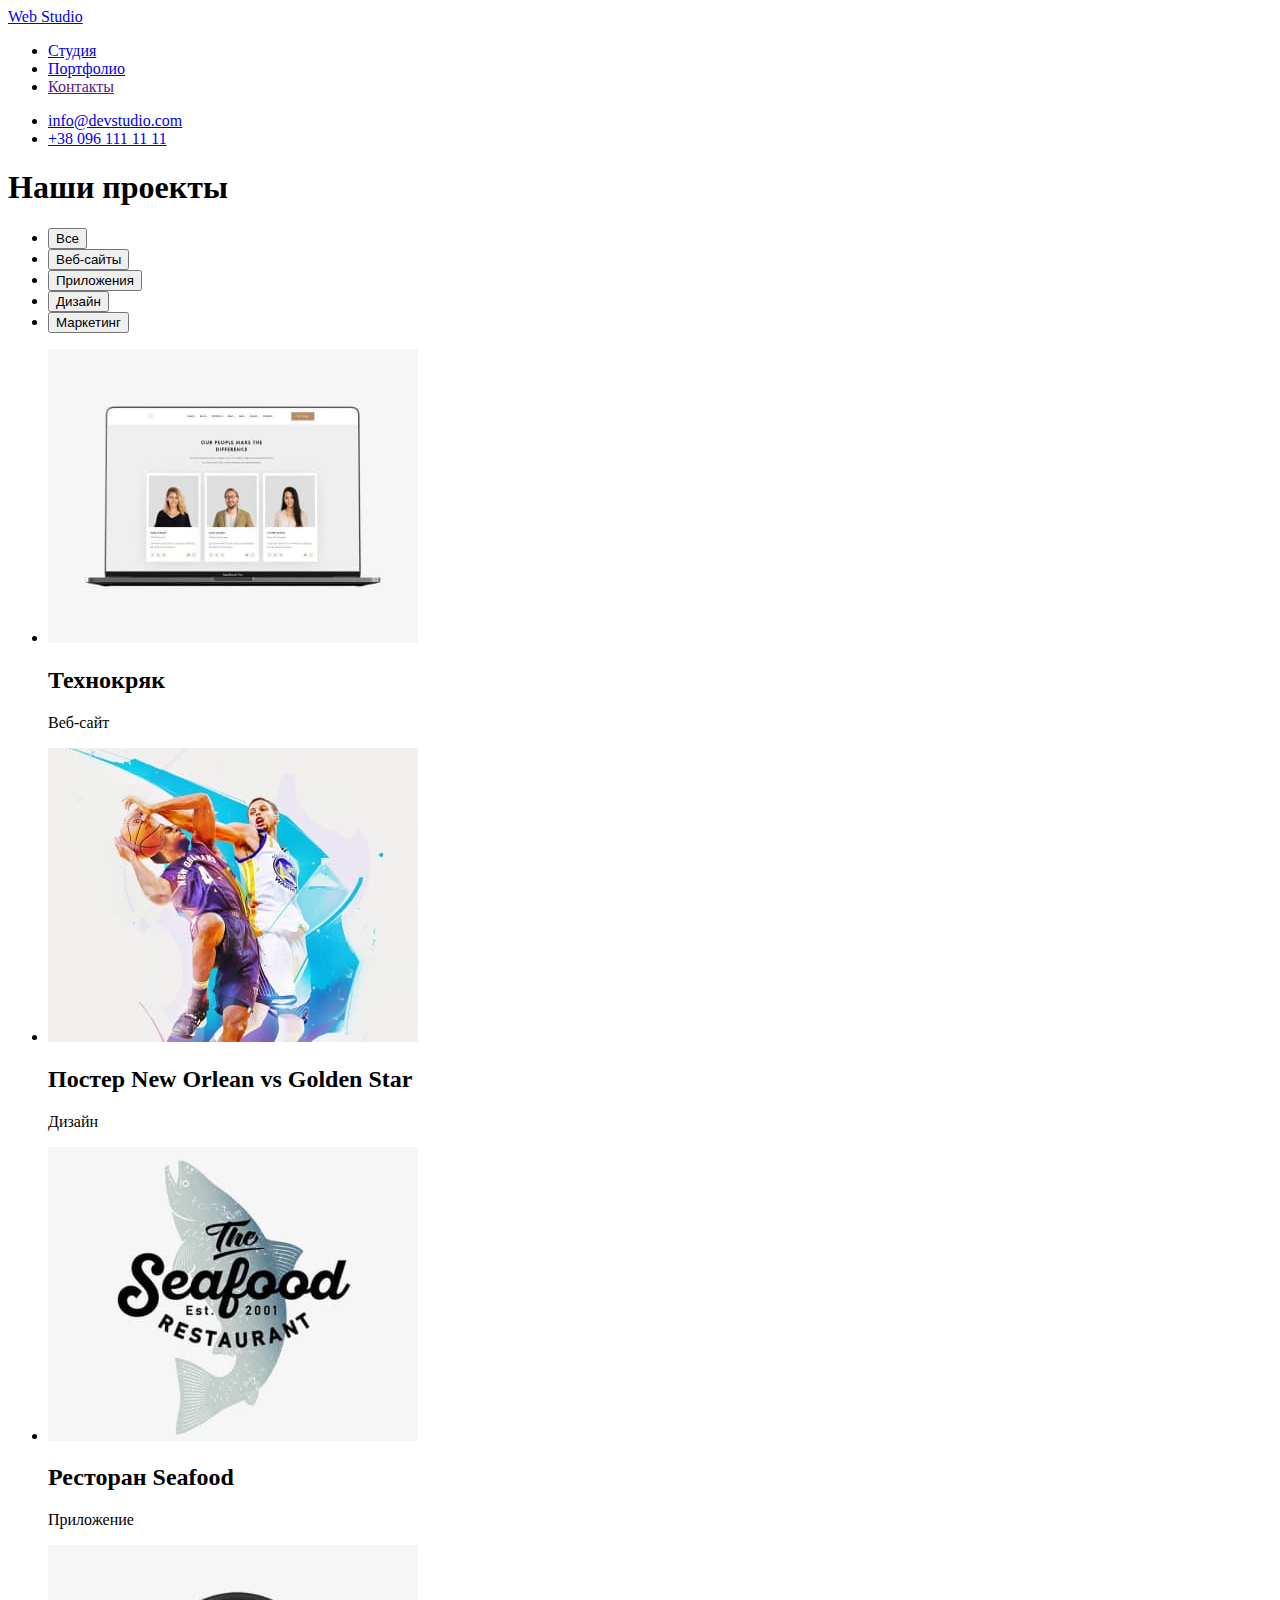
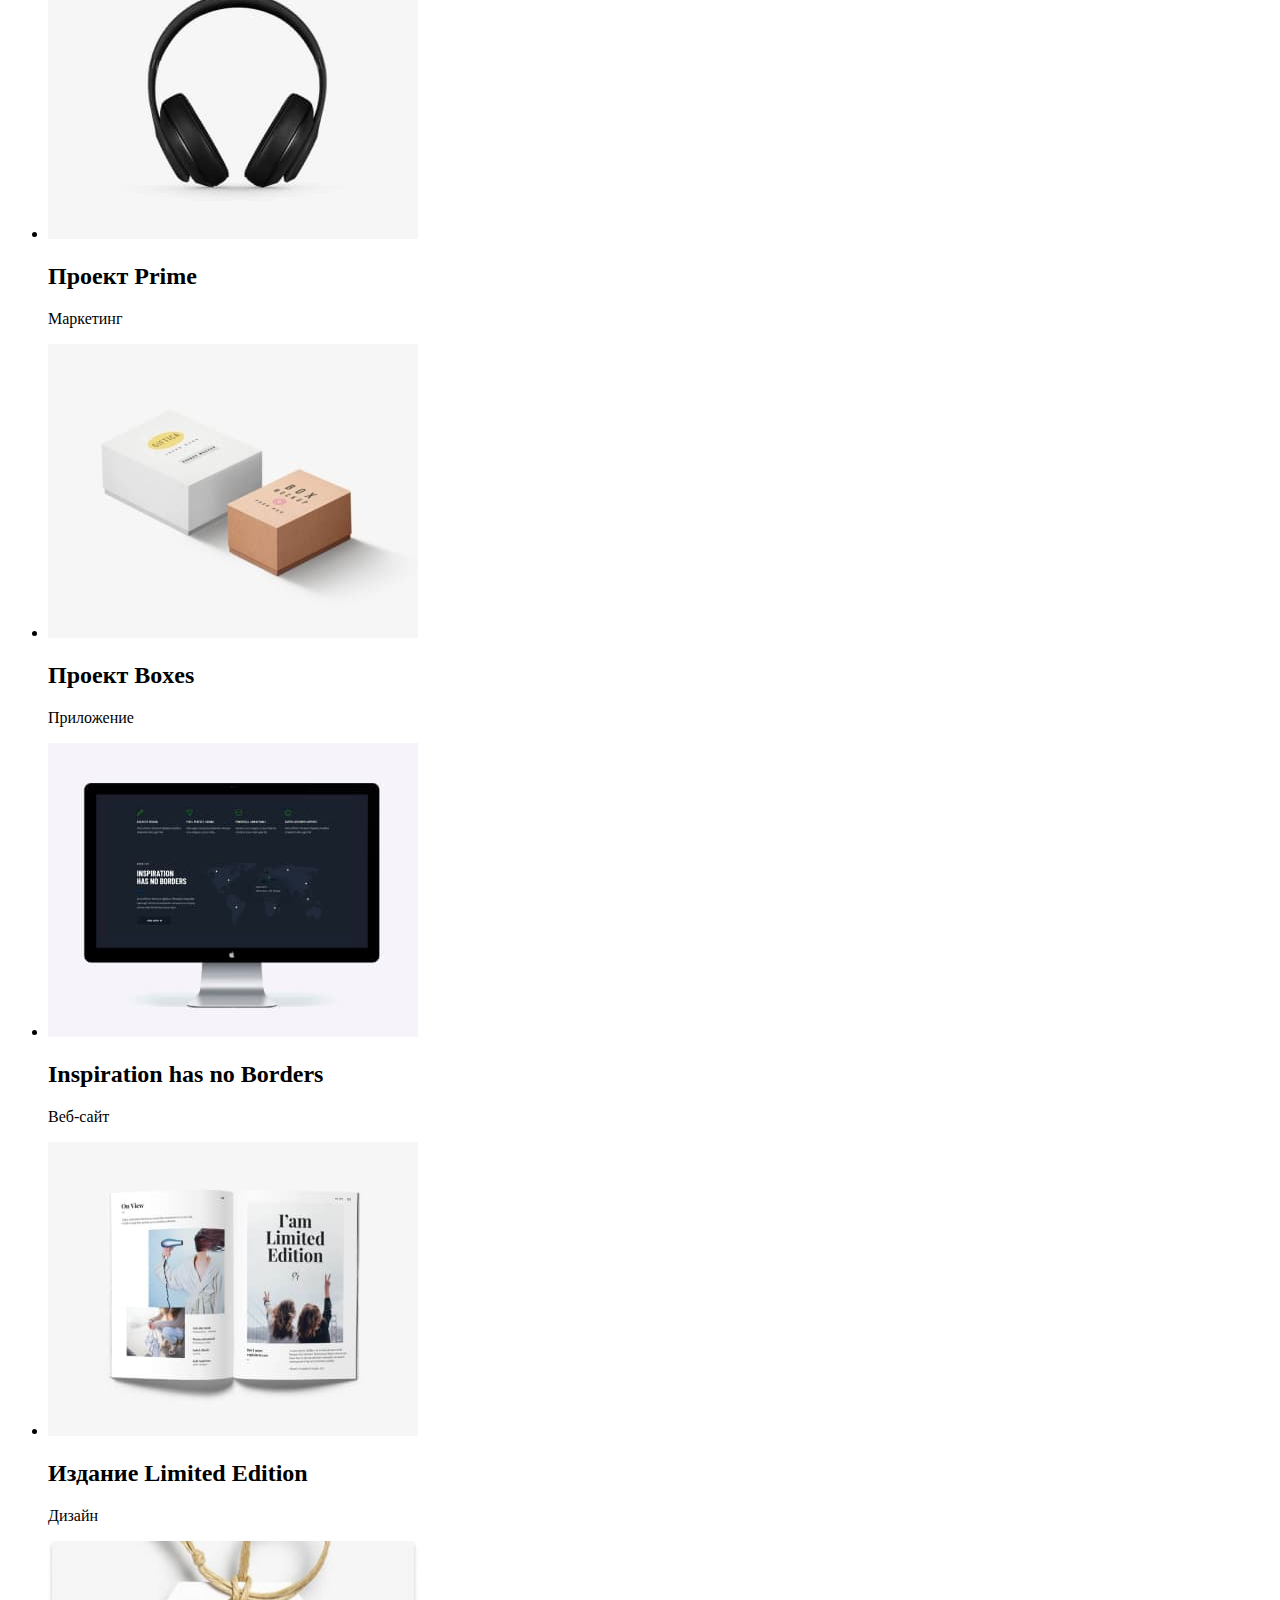
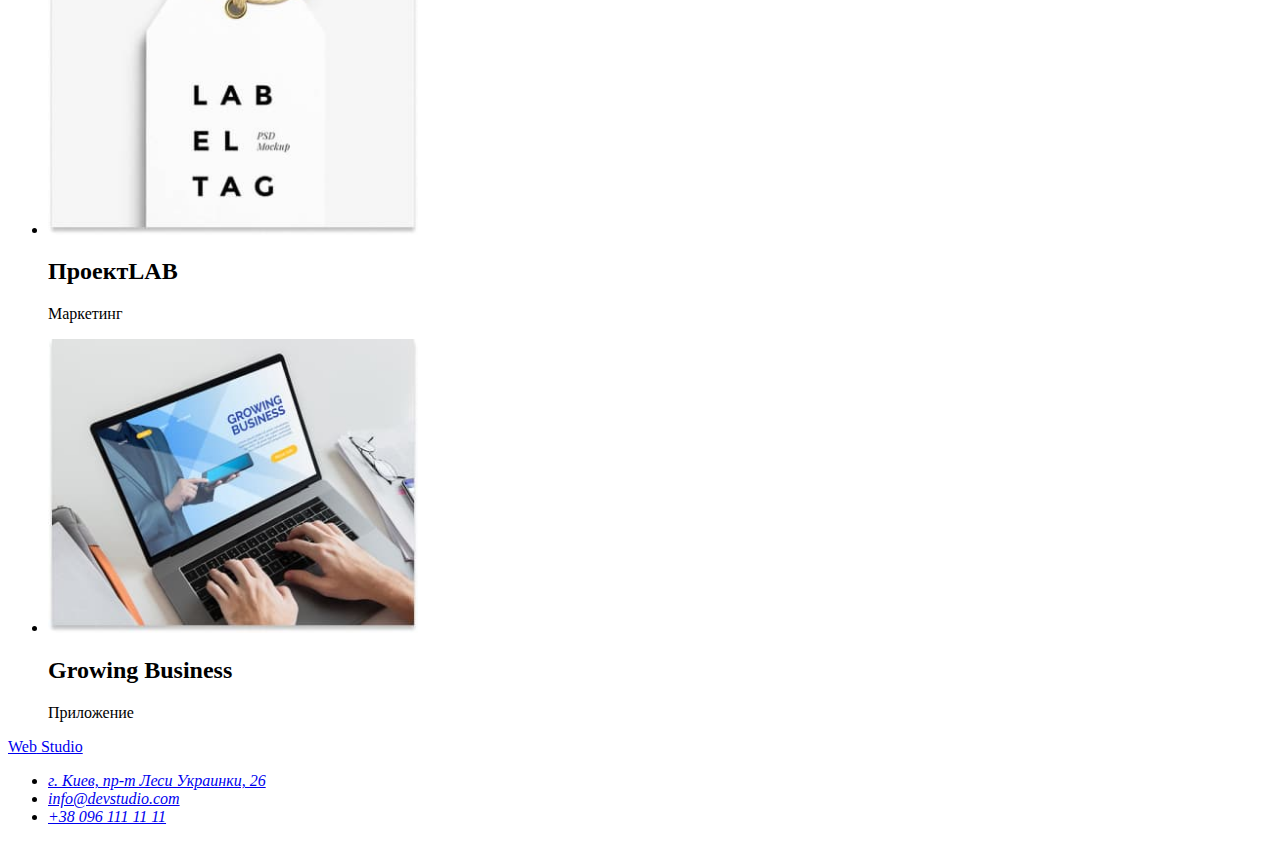
==== portfolio.html @ da76b7fa "Добавляет разметку Портфолио и шрифты" ====
<!DOCTYPE html>
<html lang="ru">
  <head>
    <meta charset="UTF-8" />
    <meta http-equiv="X-UA-Compatible" content="IE=edge" />
    <meta name="description" content="Изучение основ HTML5 для новичков" />
    <title>Портфолио</title>
    <link
      href="https://fonts.googleapis.com/css2?family=Raleway:wght@700&family=Roboto:wght@400;500;700;900&display=swap"
      rel="stylesheet"
    />
    <link rel="stylesheet" href="./css/styles.css" />
  </head>
  <body>
    <!--Page header-->
    <header>
      <nav>
        <a href="./index.html">
          <span>Web</span>
          Studio
        </a>

        <ul>
          <li><a href="./index.html">Студия</a></li>
          <li><a href="./portfolio.html">Портфолио</a></li>
          <li><a href="">Контакты</a></li>
        </ul>
      </nav>

      <ul>
        <li><a href="mailto:info@devstudio.com">info@devstudio.com</a></li>
        <li><a href="tel:+380961111111">+38 096 111 11 11</a></li>
      </ul>
    </header>

    <!--Main contents portfolio-->
    <main>
      <section>
        <h1>Наши проекты</h1>

        <ul>
          <li><button type="button">Все</button></li>
          <li><button type="button">Веб-сайты</button></li>
          <li><button type="button">Приложения</button></li>
          <li><button type="button">Дизайн</button></li>
          <li><button type="button">Маркетинг</button></li>
        </ul>

        <ul>
          <li>
            <img
              src="./images/project/project-1.jpg"
              alt="Экран ноутбука"
              width="370"
              height="294"
            />
            <h2>Технокряк</h2>
            <p>Веб-сайт</p>
          </li>
          <li>
            <img
              src="./images/project/project-2.jpg"
              alt="Два баскетболиста"
              width="370"
              height="294"
            />
            <h2>Постер <span lang="en">New Orlean vs Golden Star</span></h2>
            <p>Дизайн</p>
          </li>
          <li>
            <img
              src="./images/project/project-3.jpg"
              alt="Логотип ресторана"
              width="370"
              height="294"
            />
            <h2>Ресторан <span lang="en">Seafood</span></h2>
            <p>Приложение</p>
          </li>
          <li>
            <img src="./images/project/project-4.jpg" alt="Наушники" width="370" height="294" />
            <h2>Проект <span lang="en">Prime</span></h2>
            <p>Маркетинг</p>
          </li>
          <li>
            <img src="./images/project/project-5.jpg" alt="Две коробки" width="370" height="294" />
            <h2>Проект <span lang="en">Boxes</span></h2>
            <p>Приложение</p>
          </li>
          <li>
            <img src="./images/project/project-6.jpg" alt="Монитор" width="370" height="294" />
            <h2><span lang="en">Inspiration has no Borders</span></h2>
            <p>Веб-сайт</p>
          </li>
          <li>
            <img
              src="./images/project/project-7.jpg"
              alt="Разворот журнала"
              width="370"
              height="294"
            />
            <h2>Издание <span lang="en">Limited Edition</span></h2>
            <p>Дизайн</p>
          </li>
          <li>
            <img src="./images/project/project-8.jpg" alt="Лейба" width="370" height="294" />
            <h2>Проект<span lang="en">LAB</span></h2>
            <p>Маркетинг</p>
          </li>
          <li>
            <img src="./images/project/project-9.jpg" alt="Ноутбук" width="370" height="294" />
            <h2><span lang="en">Growing Business</span></h2>
            <p>Приложение</p>
          </li>
        </ul>
      </section>
    </main>

    <!--Page footer-->
    <footer>
      <a href="./index.html">
        <span>Web</span>
        Studio
      </a>
      <address>
        <ul>
          <li>
            <a
              href="https://goo.gl/maps/FVbxMYwo1FJDWd5VA"
              target="_blank"
              rel="noreferrer nofollow noopener"
            >
              г. Киев, пр-т Леси Украинки, 26
            </a>
          </li>
          <li><a href="mailto:info@devstudio.com">info@devstudio.com</a></li>
          <li><a href="tel:+380961111111">+38 096 111 11 11</a></li>
        </ul>
      </address>
    </footer>
  </body>
</html>
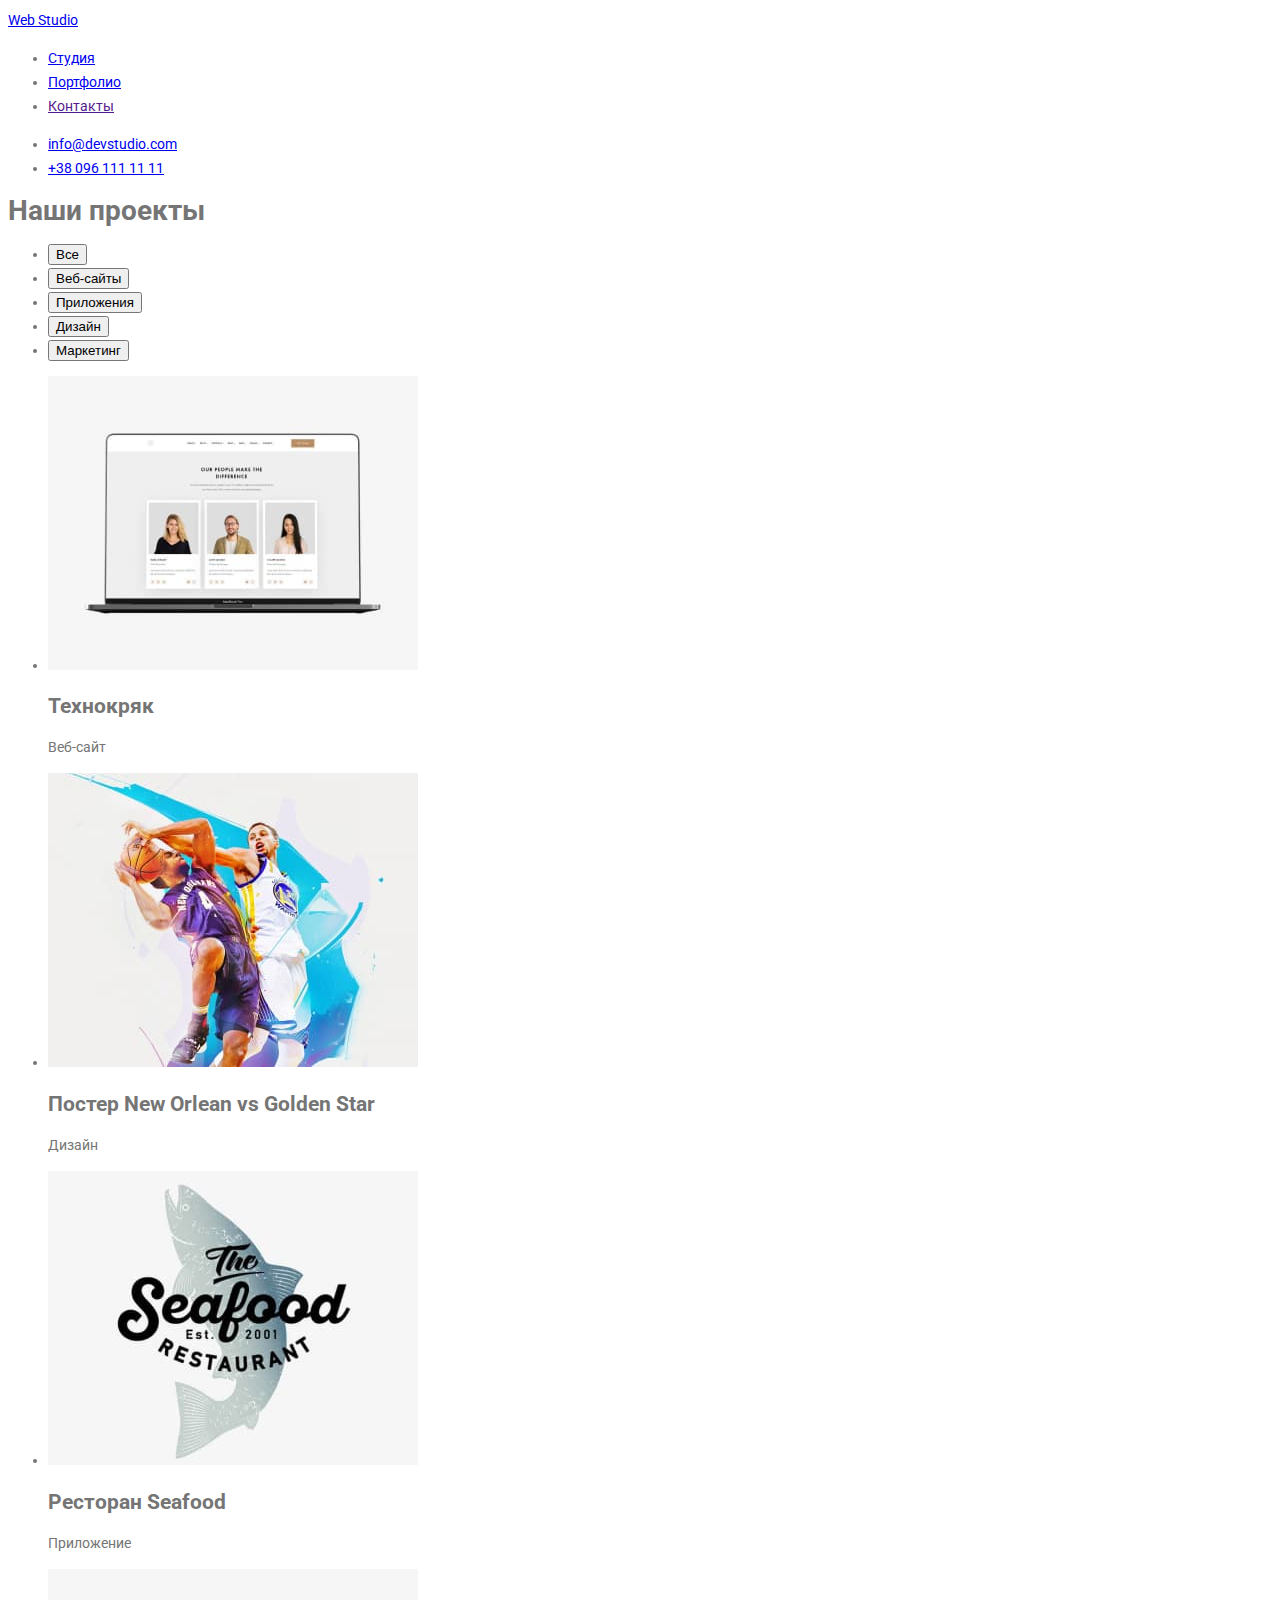
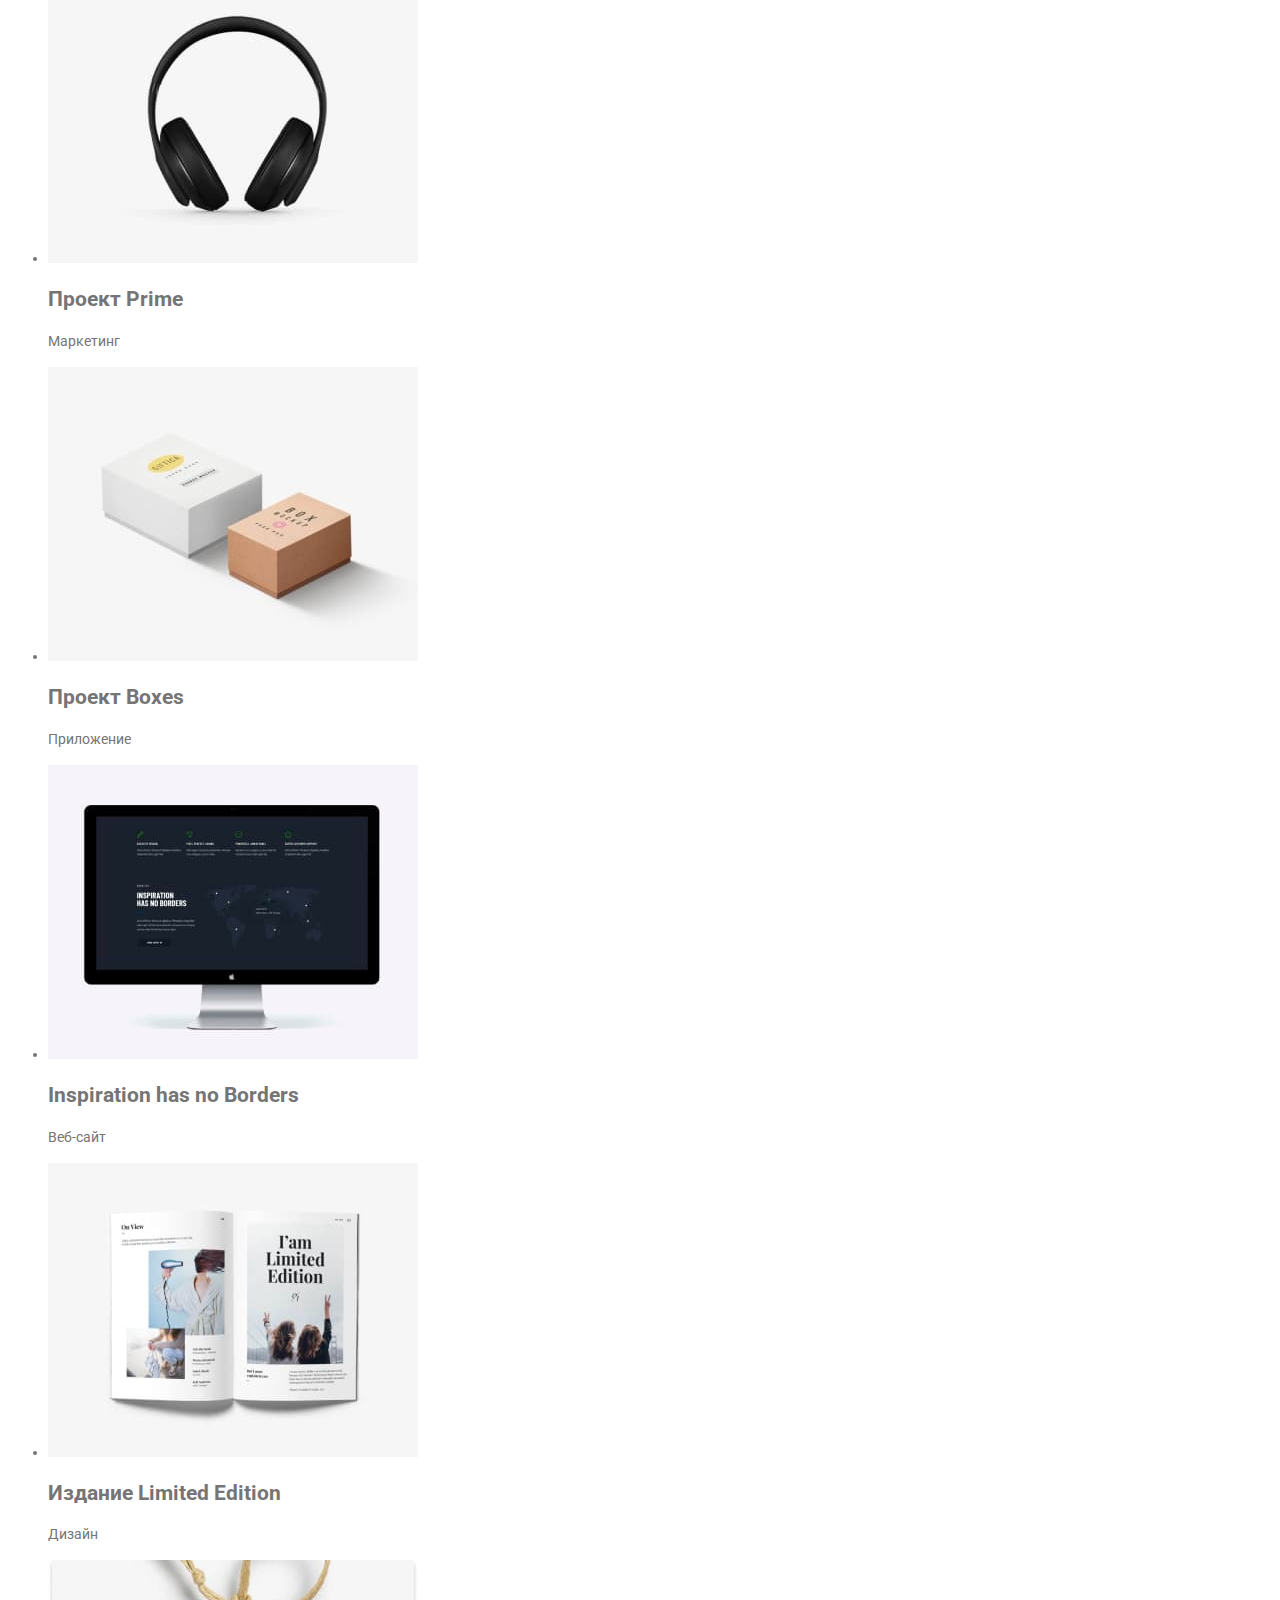
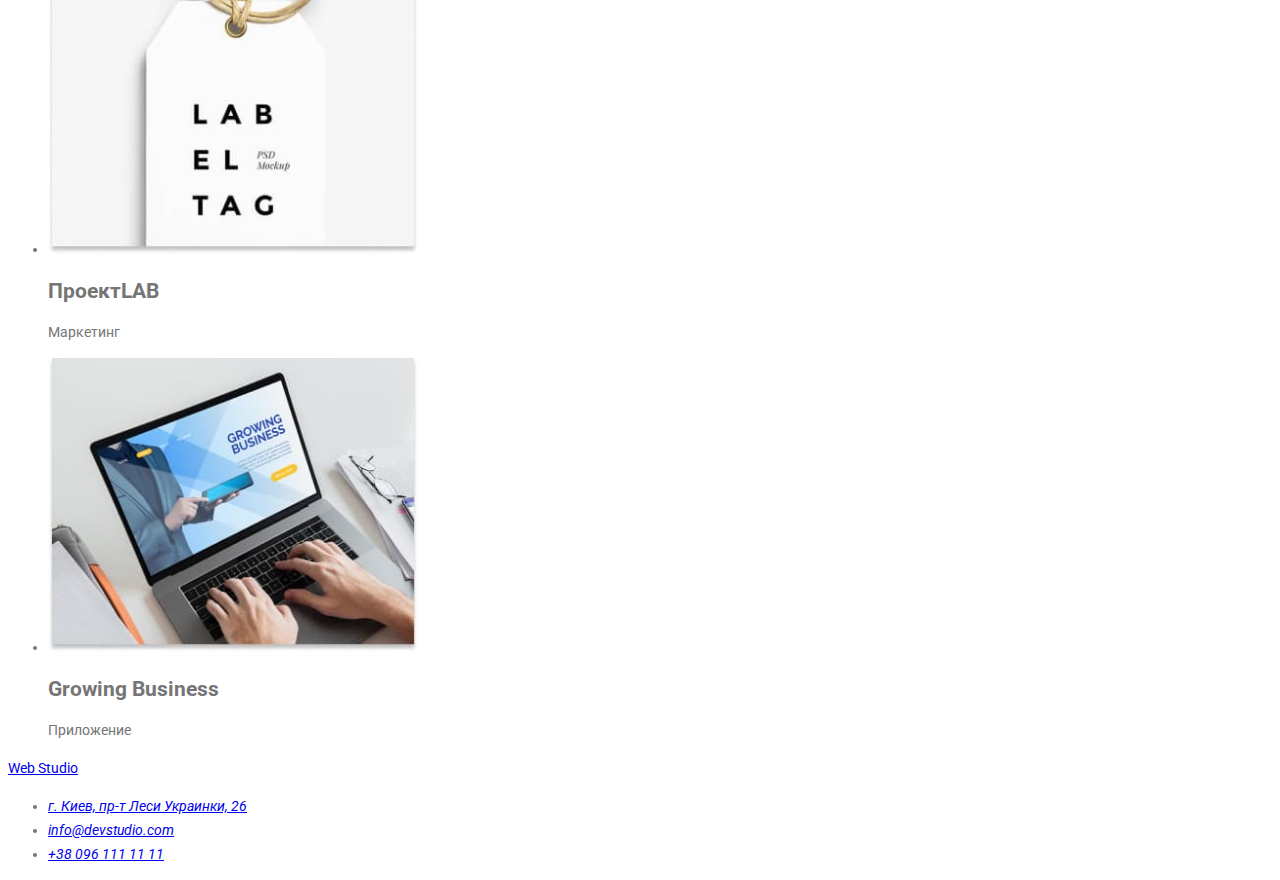
==== commit 51ef6088: "добавляет стили и классы" ====
--- a/portfolio.html
+++ b/portfolio.html
@@ -128,7 +128,7 @@
             <a
               href="https://goo.gl/maps/FVbxMYwo1FJDWd5VA"
               target="_blank"
-              rel="noreferrer nofollow noopener"
+              rel="noreferrer noopener"
             >
               г. Киев, пр-т Леси Украинки, 26
             </a>
--- a/css/styles.css
+++ b/css/styles.css
@@ -0,0 +1,123 @@
+/*Палитра цветов с объявление переменных
+#212121 - вторичный чвет 
+#757575 - цвет основного текста
+
+#000000 - цет в логотипе Studio
+#FFFFFF - белый
+#2196F3 - акцент - цвет выделения
+#F5F4FA - цвет фона
+#E5E5E5
+
+background: rgba(255, 255, 255, 0,6) - цвет почты и телефона в футере
+*/
+:root {
+  --primаry-text-color: #757575;
+  --secondary-text-color: #212121;
+  --accent-text-color: #2196f3;
+  --bc-color: #ffffff;
+  --bc-footer-color: #2f303a;
+  --logo-header-color: #000000;
+  --logo-footer-color: #ffffff;
+  --addres-color: rgba(255, 255, 255, 0, 6);
+}
+body {
+  font-family: Roboto, sans-serif;
+  font-size: 14px;
+  line-height: 24px;
+  background: var(--bc-color);
+  color: var(--primаry-text-color);
+}
+.list {
+  list-style: none;
+}
+
+/* Page header */
+/* Logo*/
+
+.logo {
+  font-family: Raleway, sans-serif;
+  font-size: 26px;
+  line-height: 31px;
+  color: var(--accent-text-color);
+}
+.logo-header {
+  color: var(--logo-header-color);
+}
+.logo-footer {
+  color: var(--logo-footer-color);
+}
+
+/* Site-nav */
+
+.site-nav .link {
+  font-weight: 500;
+  font-size: 14px;
+  line-height: 16px;
+  color: var(--secondary-text-color);
+}
+.site-nav .link:hover,
+.site-nav .link:focus {
+  color: var(--accent-text-color);
+}
+
+/* Contacts-nav */
+.contacts-nav .link {
+  font-weight: 500;
+  font-size: 14px;
+  line-height: 16px;
+  color: var(--primаry-text-color);
+}
+.contacts-nav .link:hover,
+.contacts-nav .link:focus {
+  color: var(--accent-text-color);
+}
+
+/* Main contents */
+/* Hero */
+.hero-title {
+  font-weight: 900;
+  font-size: 44px;
+  line-height: 60px;
+  background-color: var(--bc-footer-color); /*добавил для видимости заголовка - после удалить*/
+  color: var(--bc-color);
+}
+
+/* Section */
+.section-title {
+  font-weight: bold;
+  font-size: 36px;
+  line-height: 42px;
+  color: var(--secondary-text-color);
+}
+/* Features */
+.main-features .title {
+  font-weight: bold;
+  font-size: 14px;
+  line-height: 16px;
+  color: var(--secondary-text-color);
+}
+/* Team */
+.main-team .title {
+  font-weight: 500;
+  font-size: 16px;
+  line-height: 19px;
+  color: var(--secondary-text-color);
+}
+.main-team .text {
+  font-size: 16px;
+  line-height: 19px;
+}
+/* Page footer */
+.footer {
+  background-color: var(--bc-footer-color);
+}
+.addres {
+}
+.foter-addres .link {
+  font-style: normal;
+  color: var(--bc-color);
+}
+.foter-addres .contact {
+  font-style: normal;
+  color: var(--addres-color);
+}
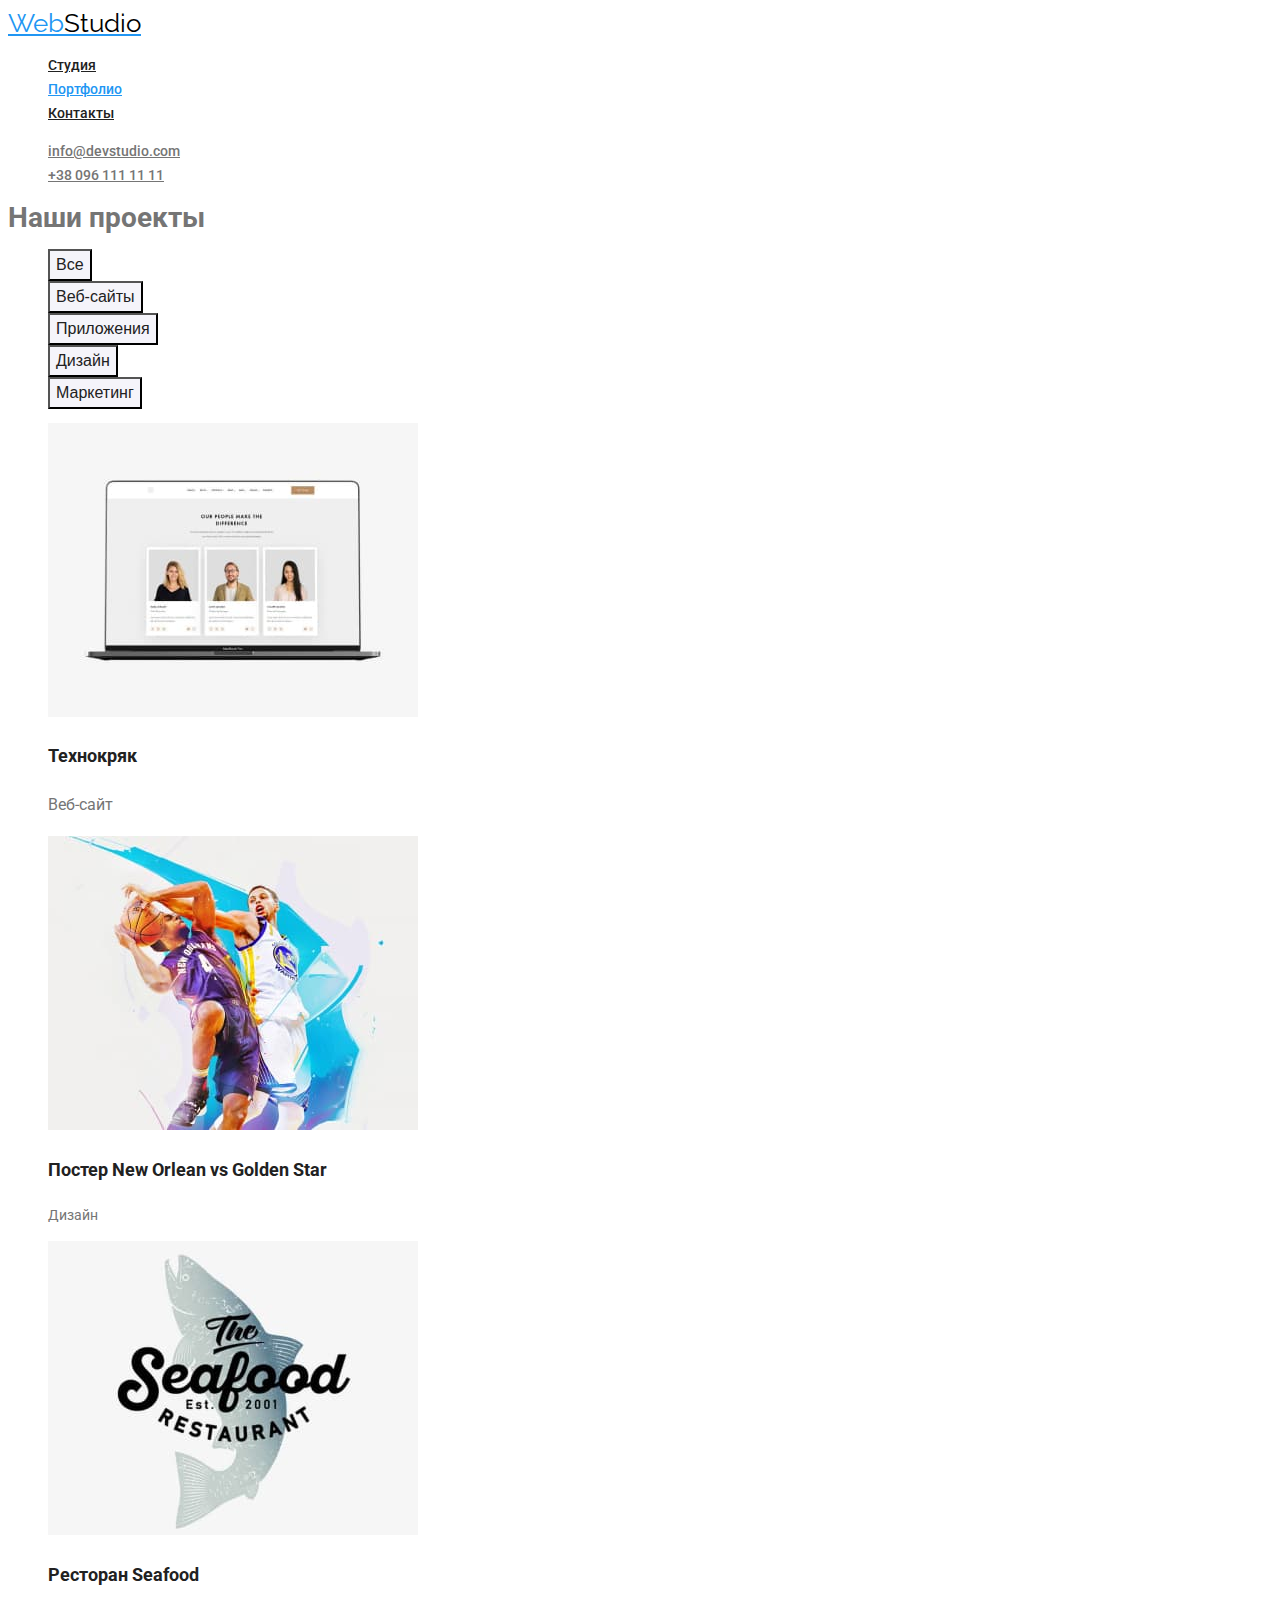
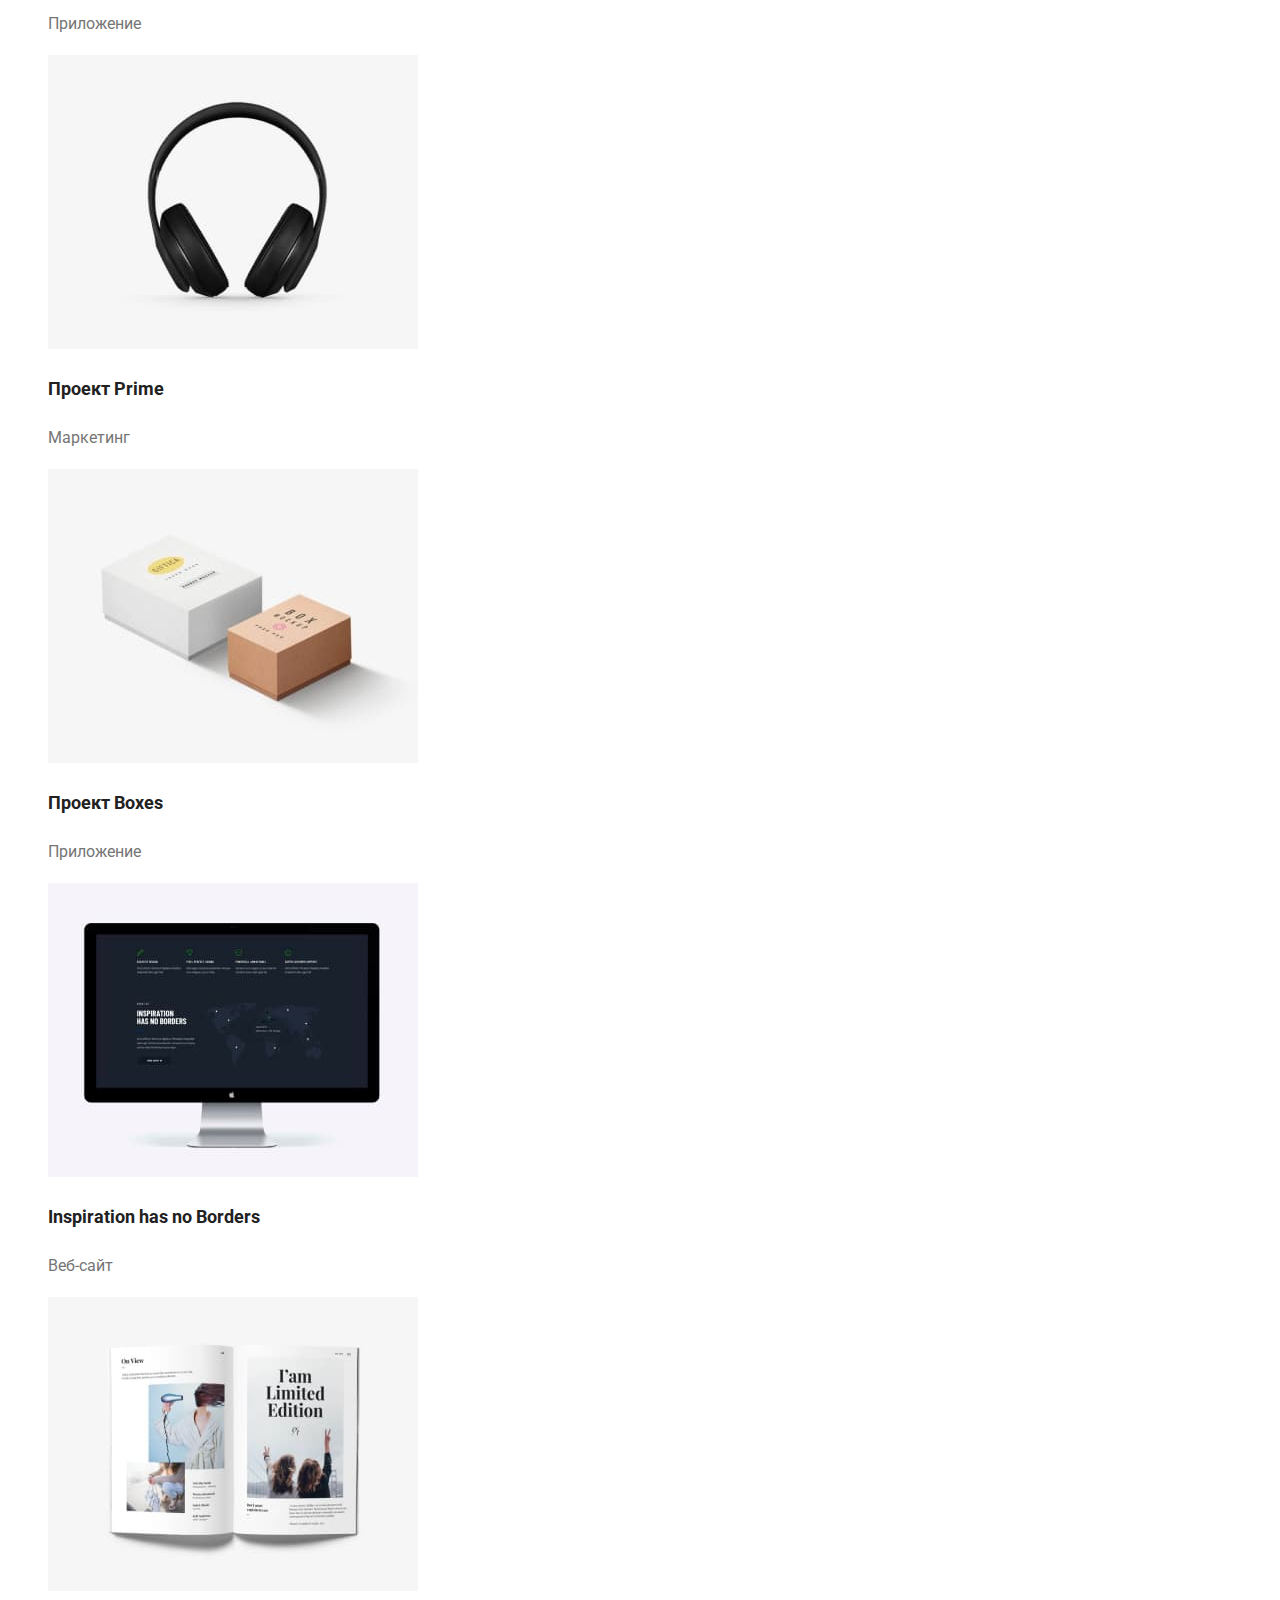
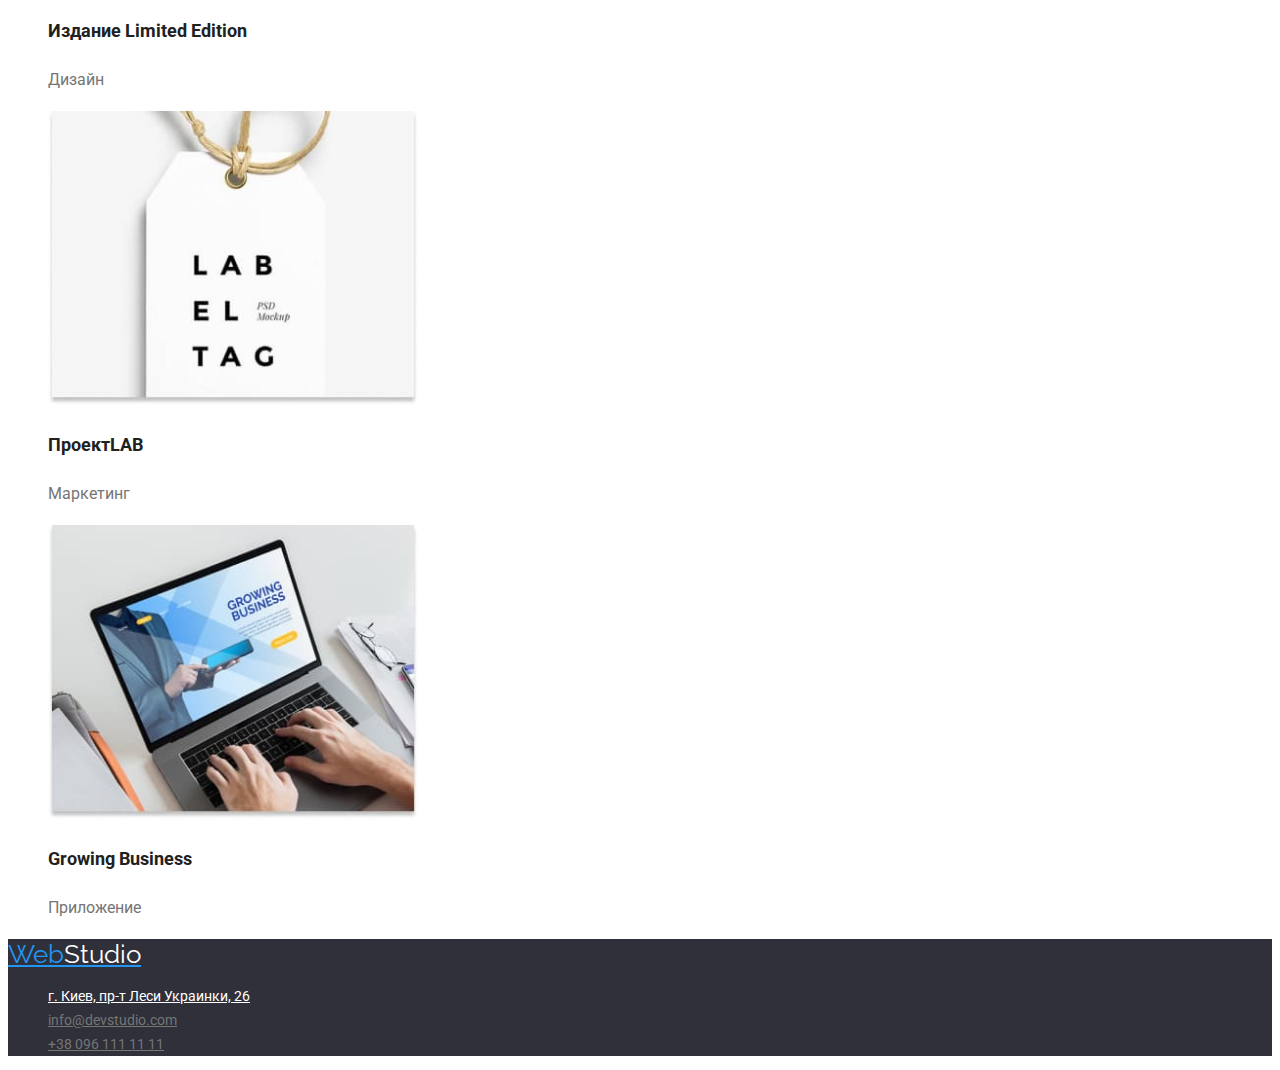
==== commit 9c2c0f6a: "Стилизация Портфолто" ====
--- a/portfolio.html
+++ b/portfolio.html
@@ -13,40 +13,39 @@
   </head>
   <body>
     <!--Page header-->
+
     <header>
       <nav>
-        <a href="./index.html">
-          <span>Web</span>
-          Studio
-        </a>
+        <a href="./index.html" class="logo"> Web<span class="logo-header">Studio</span> </a>
 
-        <ul>
-          <li><a href="./index.html">Студия</a></li>
-          <li><a href="./portfolio.html">Портфолио</a></li>
-          <li><a href="">Контакты</a></li>
+        <ul class="site-nav list">
+          <li><a href="./index.html" class="link">Студия</a></li>
+          <li><a href="./portfolio.html" class="link current">Портфолио</a></li>
+          <li><a href="" class="link">Контакты</a></li>
         </ul>
       </nav>
 
-      <ul>
-        <li><a href="mailto:info@devstudio.com">info@devstudio.com</a></li>
-        <li><a href="tel:+380961111111">+38 096 111 11 11</a></li>
+      <ul class="contacts-nav list">
+        <li><a href="mailto:info@devstudio.com" class="link">info@devstudio.com</a></li>
+        <li><a href="tel:+380961111111" class="link">+38 096 111 11 11</a></li>
       </ul>
     </header>
 
     <!--Main contents portfolio-->
+
     <main>
       <section>
         <h1>Наши проекты</h1>
 
-        <ul>
-          <li><button type="button">Все</button></li>
-          <li><button type="button">Веб-сайты</button></li>
-          <li><button type="button">Приложения</button></li>
-          <li><button type="button">Дизайн</button></li>
-          <li><button type="button">Маркетинг</button></li>
+        <ul class="filter list">
+          <li><button type="button" class="bt">Все</button></li>
+          <li><button type="button" class="bt">Веб-сайты</button></li>
+          <li><button type="button" class="bt">Приложения</button></li>
+          <li><button type="button" class="bt">Дизайн</button></li>
+          <li><button type="button" class="bt">Маркетинг</button></li>
         </ul>
 
-        <ul>
+        <ul class="works list">
           <li>
             <img
               src="./images/project/project-1.jpg"
@@ -54,8 +53,8 @@
               width="370"
               height="294"
             />
-            <h2>Технокряк</h2>
-            <p>Веб-сайт</p>
+            <h2 class="title">Технокряк</h2>
+            <p class="text">Веб-сайт</p>
           </li>
           <li>
             <img
@@ -64,7 +63,7 @@
               width="370"
               height="294"
             />
-            <h2>Постер <span lang="en">New Orlean vs Golden Star</span></h2>
+            <h2 class="title">Постер <span lang="en">New Orlean vs Golden Star</span></h2>
             <p>Дизайн</p>
           </li>
           <li>
@@ -74,23 +73,23 @@
               width="370"
               height="294"
             />
-            <h2>Ресторан <span lang="en">Seafood</span></h2>
-            <p>Приложение</p>
+            <h2 class="title">Ресторан <span lang="en">Seafood</span></h2>
+            <p class="text">Приложение</p>
           </li>
           <li>
             <img src="./images/project/project-4.jpg" alt="Наушники" width="370" height="294" />
-            <h2>Проект <span lang="en">Prime</span></h2>
-            <p>Маркетинг</p>
+            <h2 class="title">Проект <span lang="en">Prime</span></h2>
+            <p class="text">Маркетинг</p>
           </li>
           <li>
             <img src="./images/project/project-5.jpg" alt="Две коробки" width="370" height="294" />
-            <h2>Проект <span lang="en">Boxes</span></h2>
-            <p>Приложение</p>
+            <h2 class="title">Проект <span lang="en">Boxes</span></h2>
+            <p class="text">Приложение</p>
           </li>
           <li>
             <img src="./images/project/project-6.jpg" alt="Монитор" width="370" height="294" />
-            <h2><span lang="en">Inspiration has no Borders</span></h2>
-            <p>Веб-сайт</p>
+            <h2 class="title"><span lang="en">Inspiration has no Borders</span></h2>
+            <p class="text">Веб-сайт</p>
           </li>
           <li>
             <img
@@ -99,42 +98,41 @@
               width="370"
               height="294"
             />
-            <h2>Издание <span lang="en">Limited Edition</span></h2>
-            <p>Дизайн</p>
+            <h2 class="title">Издание <span lang="en">Limited Edition</span></h2>
+            <p class="text">Дизайн</p>
           </li>
           <li>
             <img src="./images/project/project-8.jpg" alt="Лейба" width="370" height="294" />
-            <h2>Проект<span lang="en">LAB</span></h2>
-            <p>Маркетинг</p>
+            <h2 class="title">Проект<span lang="en">LAB</span></h2>
+            <p class="text">Маркетинг</p>
           </li>
           <li>
             <img src="./images/project/project-9.jpg" alt="Ноутбук" width="370" height="294" />
-            <h2><span lang="en">Growing Business</span></h2>
-            <p>Приложение</p>
+            <h2 class="title"><span lang="en">Growing Business</span></h2>
+            <p class="text">Приложение</p>
           </li>
         </ul>
       </section>
     </main>
 
     <!--Page footer-->
-    <footer>
-      <a href="./index.html">
-        <span>Web</span>
-        Studio
-      </a>
-      <address>
-        <ul>
+
+    <footer class="footer">
+      <a href="./index.html" class="logo"> Web<span class="logo-footer">Studio</span> </a>
+      <address class="contacts">
+        <ul class="footer-address list">
           <li>
             <a
               href="https://goo.gl/maps/FVbxMYwo1FJDWd5VA"
               target="_blank"
               rel="noreferrer noopener"
+              class="link"
             >
               г. Киев, пр-т Леси Украинки, 26
             </a>
           </li>
-          <li><a href="mailto:info@devstudio.com">info@devstudio.com</a></li>
-          <li><a href="tel:+380961111111">+38 096 111 11 11</a></li>
+          <li><a href="mailto:info@devstudio.com" class="contact">info@devstudio.com</a></li>
+          <li><a href="tel:+380961111111" class="contact">+38 096 111 11 11</a></li>
         </ul>
       </address>
     </footer>
--- a/css/styles.css
+++ b/css/styles.css
@@ -1,38 +1,40 @@
-/*Палитра цветов с объявление переменных
+/* палитра цветов с объявление переменных
 #212121 - вторичный чвет 
 #757575 - цвет основного текста
-
 #000000 - цет в логотипе Studio
 #FFFFFF - белый
 #2196F3 - акцент - цвет выделения
 #F5F4FA - цвет фона
 #E5E5E5
-
 background: rgba(255, 255, 255, 0,6) - цвет почты и телефона в футере
 */
+
 :root {
-  --primаry-text-color: #757575;
-  --secondary-text-color: #212121;
+  --primary-text-color: #757575;
+  --title-text-color: #212121;
   --accent-text-color: #2196f3;
-  --bc-color: #ffffff;
-  --bc-footer-color: #2f303a;
-  --logo-header-color: #000000;
-  --logo-footer-color: #ffffff;
-  --addres-color: rgba(255, 255, 255, 0, 6);
+  --primary-white-color: #ffffff;
+  --secondary-white-color: rgba(255, 255, 255, 0, 6);
+  --primary-black-color: #000000;
+  --primary-bc-color: #f5f4fa;
+  --secondary-bc-color: #2f303a;
 }
+
 body {
   font-family: Roboto, sans-serif;
   font-size: 14px;
   line-height: 24px;
-  background: var(--bc-color);
-  color: var(--primаry-text-color);
+  background: var(--primary-white-color);
+  color: var(--primary-text-color);
 }
+
 .list {
   list-style: none;
 }
 
 /* Page header */
-/* Logo*/
+
+/* Logo */
 
 .logo {
   font-family: Raleway, sans-serif;
@@ -41,10 +43,10 @@
   color: var(--accent-text-color);
 }
 .logo-header {
-  color: var(--logo-header-color);
+  color: var(--primary-black-color);
 }
 .logo-footer {
-  color: var(--logo-footer-color);
+  color: var(--primary-white-color);
 }
 
 /* Site-nav */
@@ -53,19 +55,23 @@
   font-weight: 500;
   font-size: 14px;
   line-height: 16px;
-  color: var(--secondary-text-color);
+  color: var(--title-text-color);
 }
 .site-nav .link:hover,
 .site-nav .link:focus {
   color: var(--accent-text-color);
 }
+.site-nav .link.current {
+  color: var(--accent-text-color);
+}
 
 /* Contacts-nav */
+
 .contacts-nav .link {
   font-weight: 500;
   font-size: 14px;
   line-height: 16px;
-  color: var(--primаry-text-color);
+  color: var(--primary-text-color);
 }
 .contacts-nav .link:hover,
 .contacts-nav .link:focus {
@@ -73,13 +79,23 @@
 }
 
 /* Main contents */
+
 /* Hero */
+
 .hero-title {
   font-weight: 900;
   font-size: 44px;
   line-height: 60px;
-  background-color: var(--bc-footer-color); /*добавил для видимости заголовка - после удалить*/
-  color: var(--bc-color);
+  background-color: var(--secondary-bc-color); /* добавил для видимости заголовка - после удалить */
+  color: var(--primary-white-color);
+}
+
+.button-hero {
+  font-weight: bold;
+  font-size: 16px;
+  line-height: 30px;
+  background-color: var(--accent-text-color);
+  color: var(--primary-white-color);
 }
 
 /* Section */
@@ -87,37 +103,78 @@
   font-weight: bold;
   font-size: 36px;
   line-height: 42px;
-  color: var(--secondary-text-color);
+  color: var(--title-text-color);
 }
+
 /* Features */
-.main-features .title {
+
+.features .title {
   font-weight: bold;
   font-size: 14px;
   line-height: 16px;
-  color: var(--secondary-text-color);
+  color: var(--title-text-color);
 }
+
 /* Team */
-.main-team .title {
+
+.team-section {
+  background-color: var(--primary-bc-color);
+}
+.team .title {
   font-weight: 500;
   font-size: 16px;
   line-height: 19px;
-  color: var(--secondary-text-color);
+  color: var(--title-text-color);
 }
-.main-team .text {
+.team .text {
   font-size: 16px;
   line-height: 19px;
 }
+
+/* Portfolio */
+
+/* Список - Filter*/
+
+.bt {
+  font-weight: 500;
+  font-size: 16px;
+  line-height: 26px;
+  background-color: var(--primary-bc-color);
+  color: var(--title-text-color);
+}
+
+.bt:hover,
+.bt:focus {
+  background-color: var(--accent-text-color);
+  color: var(--primary-white-color);
+}
+
+/* Список Works */
+
+.works .title {
+  font-weight: bold;
+  font-size: 18px;
+  line-height: 36px;
+  color: var(--title-text-color);
+}
+.works .text {
+  font-size: 16px;
+  line-height: 30px;
+}
+
 /* Page footer */
+
 .footer {
-  background-color: var(--bc-footer-color);
+  background-color: var(--secondary-bc-color);
 }
-.addres {
+.contacts {
+  font-style: normal;
 }
-.foter-addres .link {
-  font-style: normal;
-  color: var(--bc-color);
+
+.footer-address .link {
+  color: var(--primary-white-color);
 }
-.foter-addres .contact {
-  font-style: normal;
-  color: var(--addres-color);
+
+.footer-address .contact {
+  color: var(--secondary-white-color);
 }
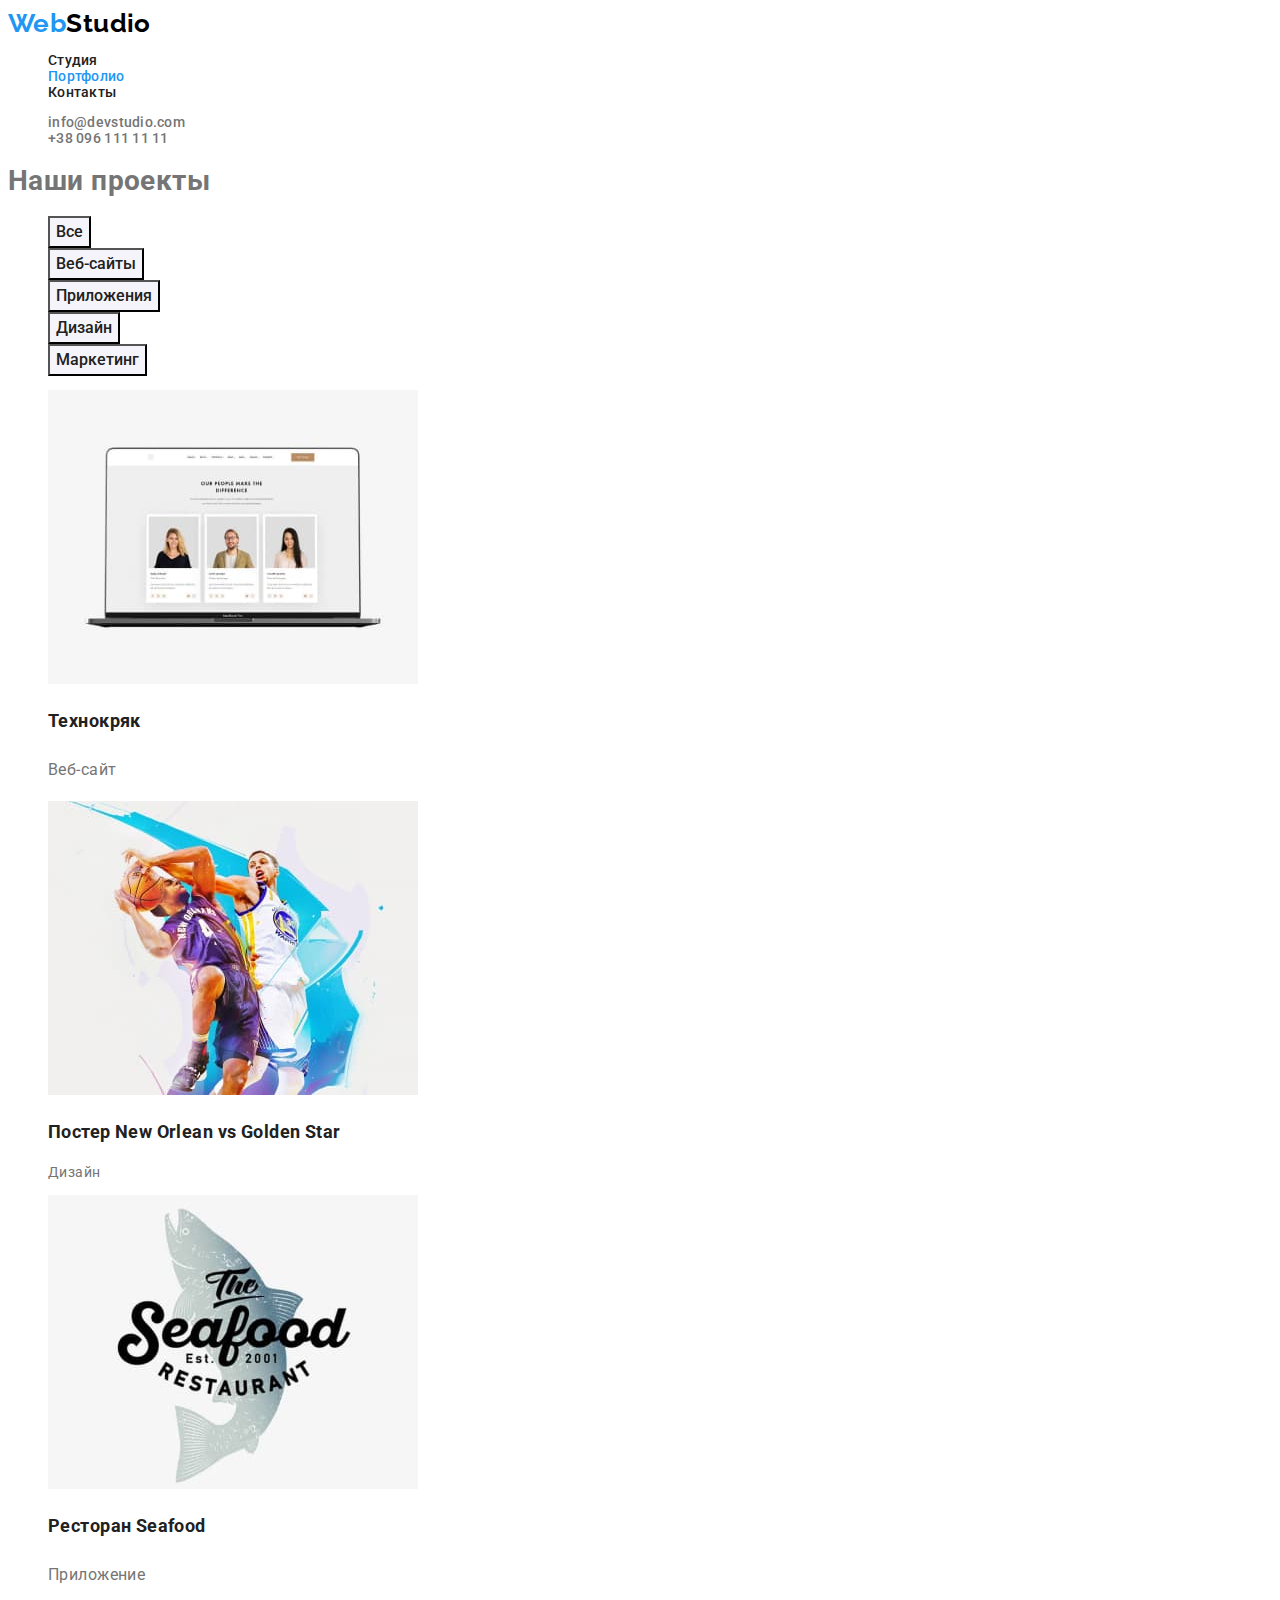
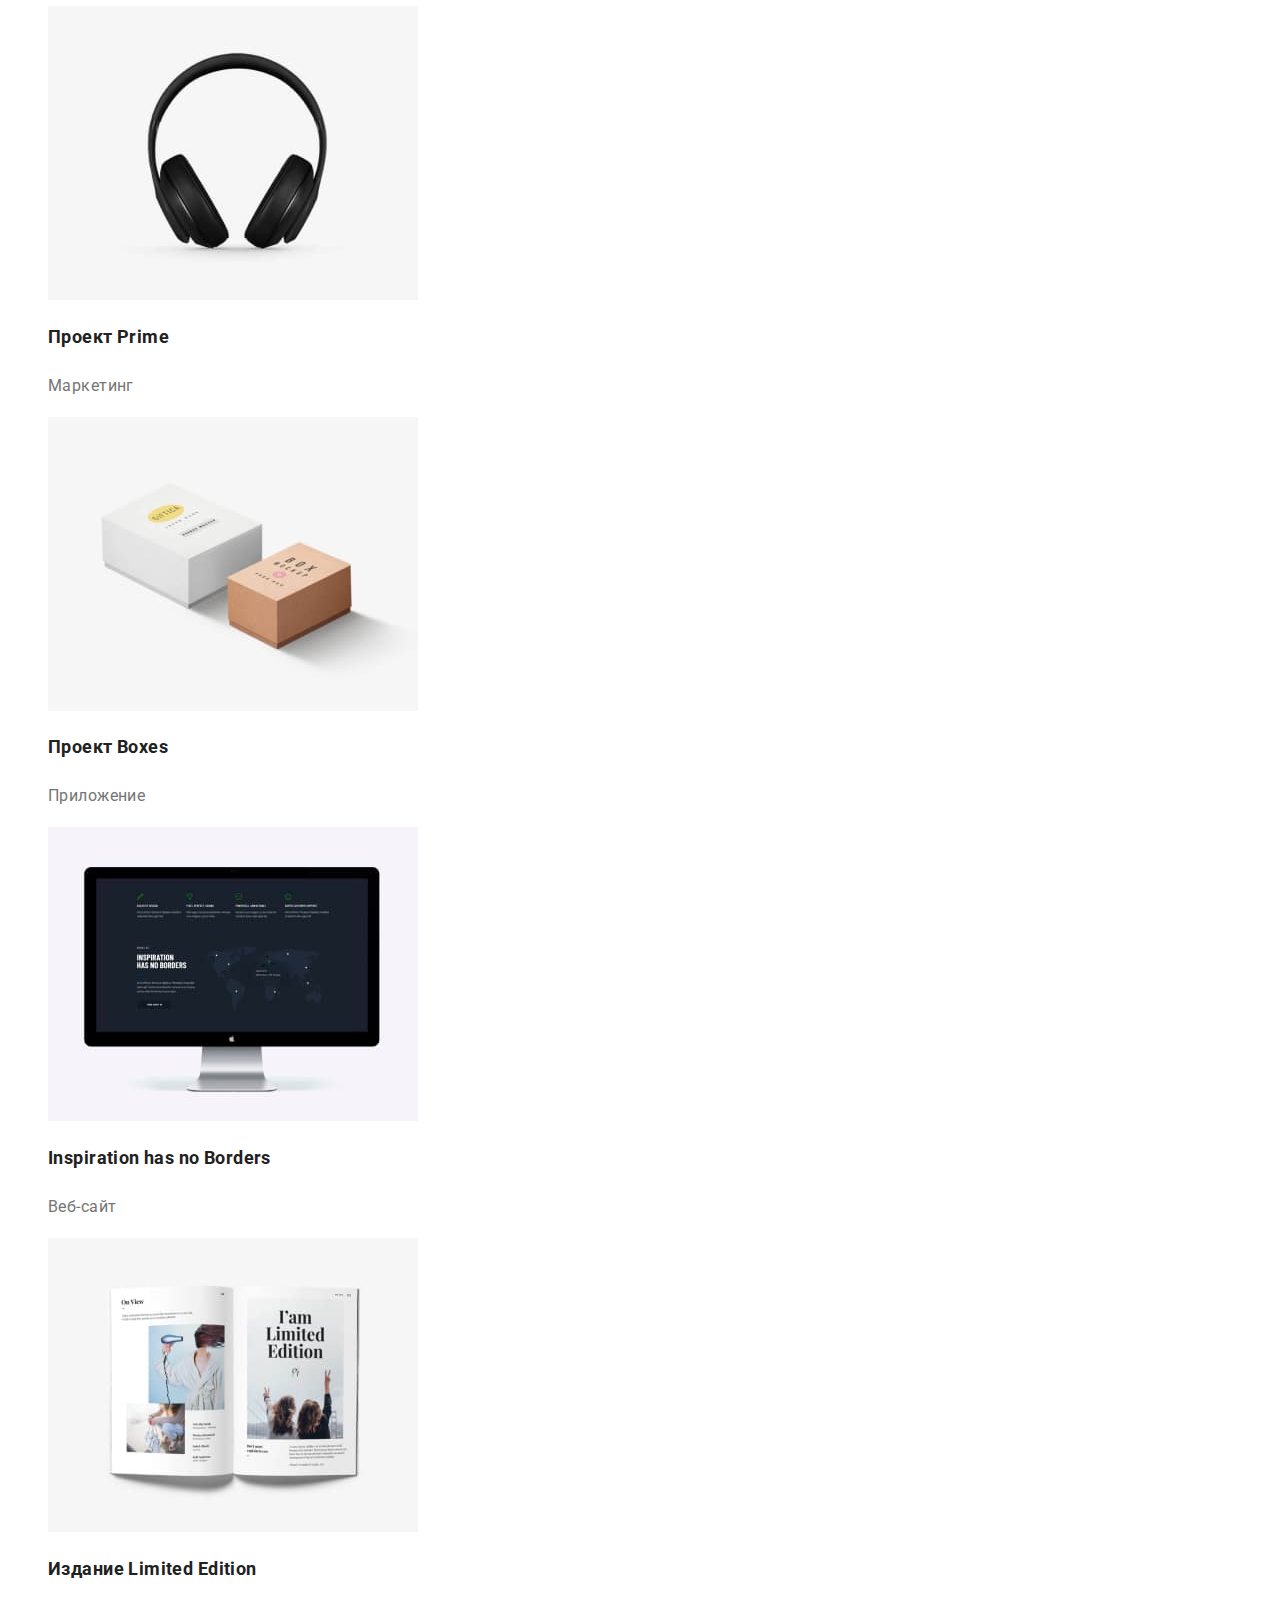
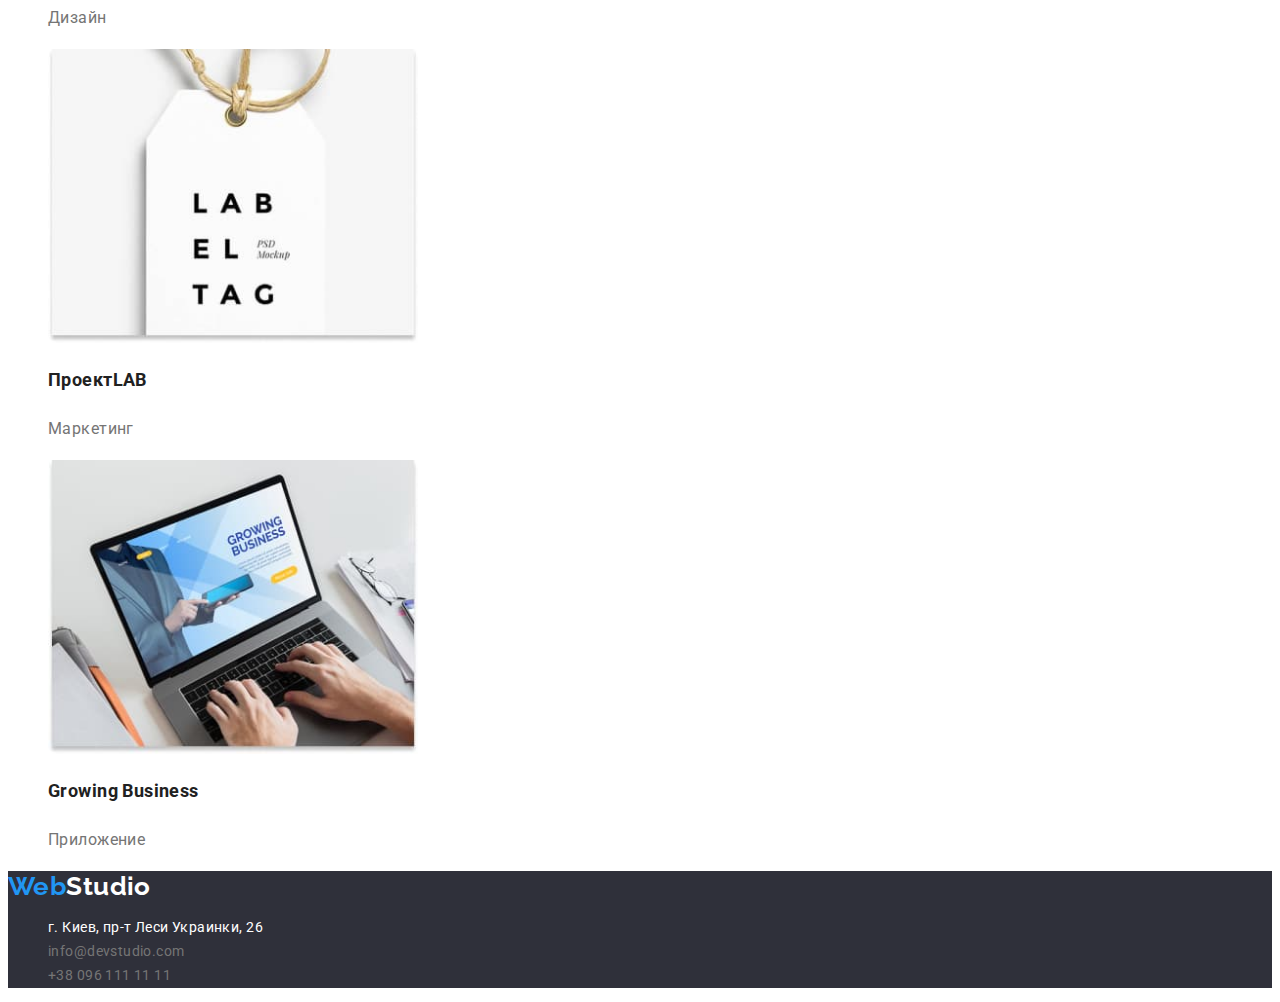
==== commit 6beb95f0: "Переименовывает классы" ====
--- a/portfolio.html
+++ b/portfolio.html
@@ -5,6 +5,8 @@
     <meta http-equiv="X-UA-Compatible" content="IE=edge" />
     <meta name="description" content="Изучение основ HTML5 для новичков" />
     <title>Портфолио</title>
+    <link rel="preconnect" href="https://fonts.googleapis.com" />
+    <link rel="preconnect" href="https://fonts.gstatic.com" crossorigin />
     <link
       href="https://fonts.googleapis.com/css2?family=Raleway:wght@700&family=Roboto:wght@400;500;700;900&display=swap"
       rel="stylesheet"
@@ -14,20 +16,26 @@
   <body>
     <!--Page header-->
 
-    <header>
-      <nav>
-        <a href="./index.html" class="logo"> Web<span class="logo-header">Studio</span> </a>
+    <header class="header-page">
+      <nav class="header-nav">
+        <a href="./index.html" class="logo link"> Web<span class="header-logo">Studio</span> </a>
 
-        <ul class="site-nav list">
-          <li><a href="./index.html" class="link">Студия</a></li>
-          <li><a href="./portfolio.html" class="link current">Портфолио</a></li>
-          <li><a href="" class="link">Контакты</a></li>
+        <ul class="header-list list">
+          <li class="header-item"><a href="./index.html" class="header-link link">Студия</a></li>
+          <li class="header-item">
+            <a href="./portfolio.html" class="header-link link current">Портфолио</a>
+          </li>
+          <li class="header-item"><a href="" class="header-link link">Контакты</a></li>
         </ul>
       </nav>
 
-      <ul class="contacts-nav list">
-        <li><a href="mailto:info@devstudio.com" class="link">info@devstudio.com</a></li>
-        <li><a href="tel:+380961111111" class="link">+38 096 111 11 11</a></li>
+      <ul class="header-list list">
+        <li class="header-item">
+          <a href="mailto:info@devstudio.com" class="header-contacts link">info@devstudio.com</a>
+        </li>
+        <li class="header-item">
+          <a href="tel:+380961111111" class="header-contacts link">+38 096 111 11 11</a>
+        </li>
       </ul>
     </header>
 
@@ -117,22 +125,26 @@
 
     <!--Page footer-->
 
-    <footer class="footer">
-      <a href="./index.html" class="logo"> Web<span class="logo-footer">Studio</span> </a>
-      <address class="contacts">
-        <ul class="footer-address list">
-          <li>
+    <footer class="footer-page">
+      <a href="./index.html" class="logo link"> Web<span class="footer-logo">Studio</span> </a>
+      <address class="footer-address">
+        <ul class="footer-list list">
+          <li class="footer-item">
             <a
               href="https://goo.gl/maps/FVbxMYwo1FJDWd5VA"
               target="_blank"
               rel="noreferrer noopener"
-              class="link"
+              class="footer-link link"
             >
               г. Киев, пр-т Леси Украинки, 26
             </a>
           </li>
-          <li><a href="mailto:info@devstudio.com" class="contact">info@devstudio.com</a></li>
-          <li><a href="tel:+380961111111" class="contact">+38 096 111 11 11</a></li>
+          <li class="footer-item">
+            <a href="mailto:info@devstudio.com" class="footer-contacts link">info@devstudio.com</a>
+          </li>
+          <li class="footer-item">
+            <a href="tel:+380961111111" class="footer-contacts link">+38 096 111 11 11</a>
+          </li>
         </ul>
       </address>
     </footer>
--- a/css/styles.css
+++ b/css/styles.css
@@ -1,18 +1,8 @@
-/* палитра цветов с объявление переменных
-#212121 - вторичный чвет 
-#757575 - цвет основного текста
-#000000 - цет в логотипе Studio
-#FFFFFF - белый
-#2196F3 - акцент - цвет выделения
-#F5F4FA - цвет фона
-#E5E5E5
-background: rgba(255, 255, 255, 0,6) - цвет почты и телефона в футере
-*/
-
 :root {
   --primary-text-color: #757575;
   --title-text-color: #212121;
-  --accent-text-color: #2196f3;
+  --accent-primary-text-color: #2196f3;
+  --accent-secondary-text-color: #188ce8;
   --primary-white-color: #ffffff;
   --secondary-white-color: rgba(255, 255, 255, 0, 6);
   --primary-black-color: #000000;
@@ -21,9 +11,10 @@
 }
 
 body {
-  font-family: Roboto, sans-serif;
+  font-family: 'Roboto', sans-serif;
   font-size: 14px;
-  line-height: 24px;
+  line-height: 1.14;
+  letter-spacing: 0.03em;
   background: var(--primary-white-color);
   color: var(--primary-text-color);
 }
@@ -31,51 +22,47 @@
 .list {
   list-style: none;
 }
+.link {
+  text-decoration: none;
+}
 
 /* Page header */
 
 /* Logo */
 
 .logo {
-  font-family: Raleway, sans-serif;
+  font-family: 'Raleway', sans-serif;
+  font-weight: 700;
   font-size: 26px;
-  line-height: 31px;
-  color: var(--accent-text-color);
+  line-height: 1.19;
+  color: var(--accent-primary-text-color);
 }
-.logo-header {
+.header-logo {
   color: var(--primary-black-color);
 }
-.logo-footer {
-  color: var(--primary-white-color);
+
+/* Header-nav */
+
+.header-list {
+  font-weight: 500;
+  letter-spacing: 0.02em;
+}
+.header-link {
+  color: var(--title-text-color);
 }
 
-/* Site-nav */
-
-.site-nav .link {
-  font-weight: 500;
-  font-size: 14px;
-  line-height: 16px;
-  color: var(--title-text-color);
+.header-list .link:hover,
+.header-list .link:focus {
+  color: var(--accent-primary-text-color);
 }
-.site-nav .link:hover,
-.site-nav .link:focus {
-  color: var(--accent-text-color);
-}
-.site-nav .link.current {
-  color: var(--accent-text-color);
+.header-link.link.current {
+  color: var(--accent-primary-text-color);
 }
 
-/* Contacts-nav */
+/* Heder-Contacts */
 
-.contacts-nav .link {
-  font-weight: 500;
-  font-size: 14px;
-  line-height: 16px;
+.header-contacts {
   color: var(--primary-text-color);
-}
-.contacts-nav .link:hover,
-.contacts-nav .link:focus {
-  color: var(--accent-text-color);
 }
 
 /* Main contents */
@@ -85,17 +72,27 @@
 .hero-title {
   font-weight: 900;
   font-size: 44px;
-  line-height: 60px;
+  line-height: 1.36;
+  text-align: center;
+  letter-spacing: 0.06em;
+  text-transform: uppercase;
   background-color: var(--secondary-bc-color); /* добавил для видимости заголовка - после удалить */
   color: var(--primary-white-color);
 }
 
-.button-hero {
-  font-weight: bold;
+.bt-hero {
+  font-family: Roboto, sans-serif;
+  font-weight: 700;
   font-size: 16px;
-  line-height: 30px;
-  background-color: var(--accent-text-color);
+  line-height: 1.88;
+  letter-spacing: 0.06em;
+  cursor: pointer;
+  background-color: var(--accent-primary-text-color);
   color: var(--primary-white-color);
+}
+.bt-hero:hover,
+.bt-hero:focus {
+  background-color: var(--accent-secondary-text-color);
 }
 
 /* Section */
@@ -136,6 +133,7 @@
 /* Список - Filter*/
 
 .bt {
+  font-family: Roboto, sans-serif;
   font-weight: 500;
   font-size: 16px;
   line-height: 26px;
@@ -145,7 +143,7 @@
 
 .bt:hover,
 .bt:focus {
-  background-color: var(--accent-text-color);
+  background-color: var(--accent-primary-text-color);
   color: var(--primary-white-color);
 }
 
@@ -164,17 +162,25 @@
 
 /* Page footer */
 
-.footer {
+.footer-page {
   background-color: var(--secondary-bc-color);
 }
-.contacts {
+/* Footer logo */
+.footer-logo {
+  color: var(--primary-white-color);
+}
+.footer-address {
   font-style: normal;
+  line-height: 1.71;
 }
 
-.footer-address .link {
+.footer-link {
   color: var(--primary-white-color);
 }
-
-.footer-address .contact {
+.footer-contacts {
   color: var(--secondary-white-color);
 }
+.footer-list .link:hover,
+.footer-list .link:focus {
+  color: var(--accent-primary-text-color);
+}
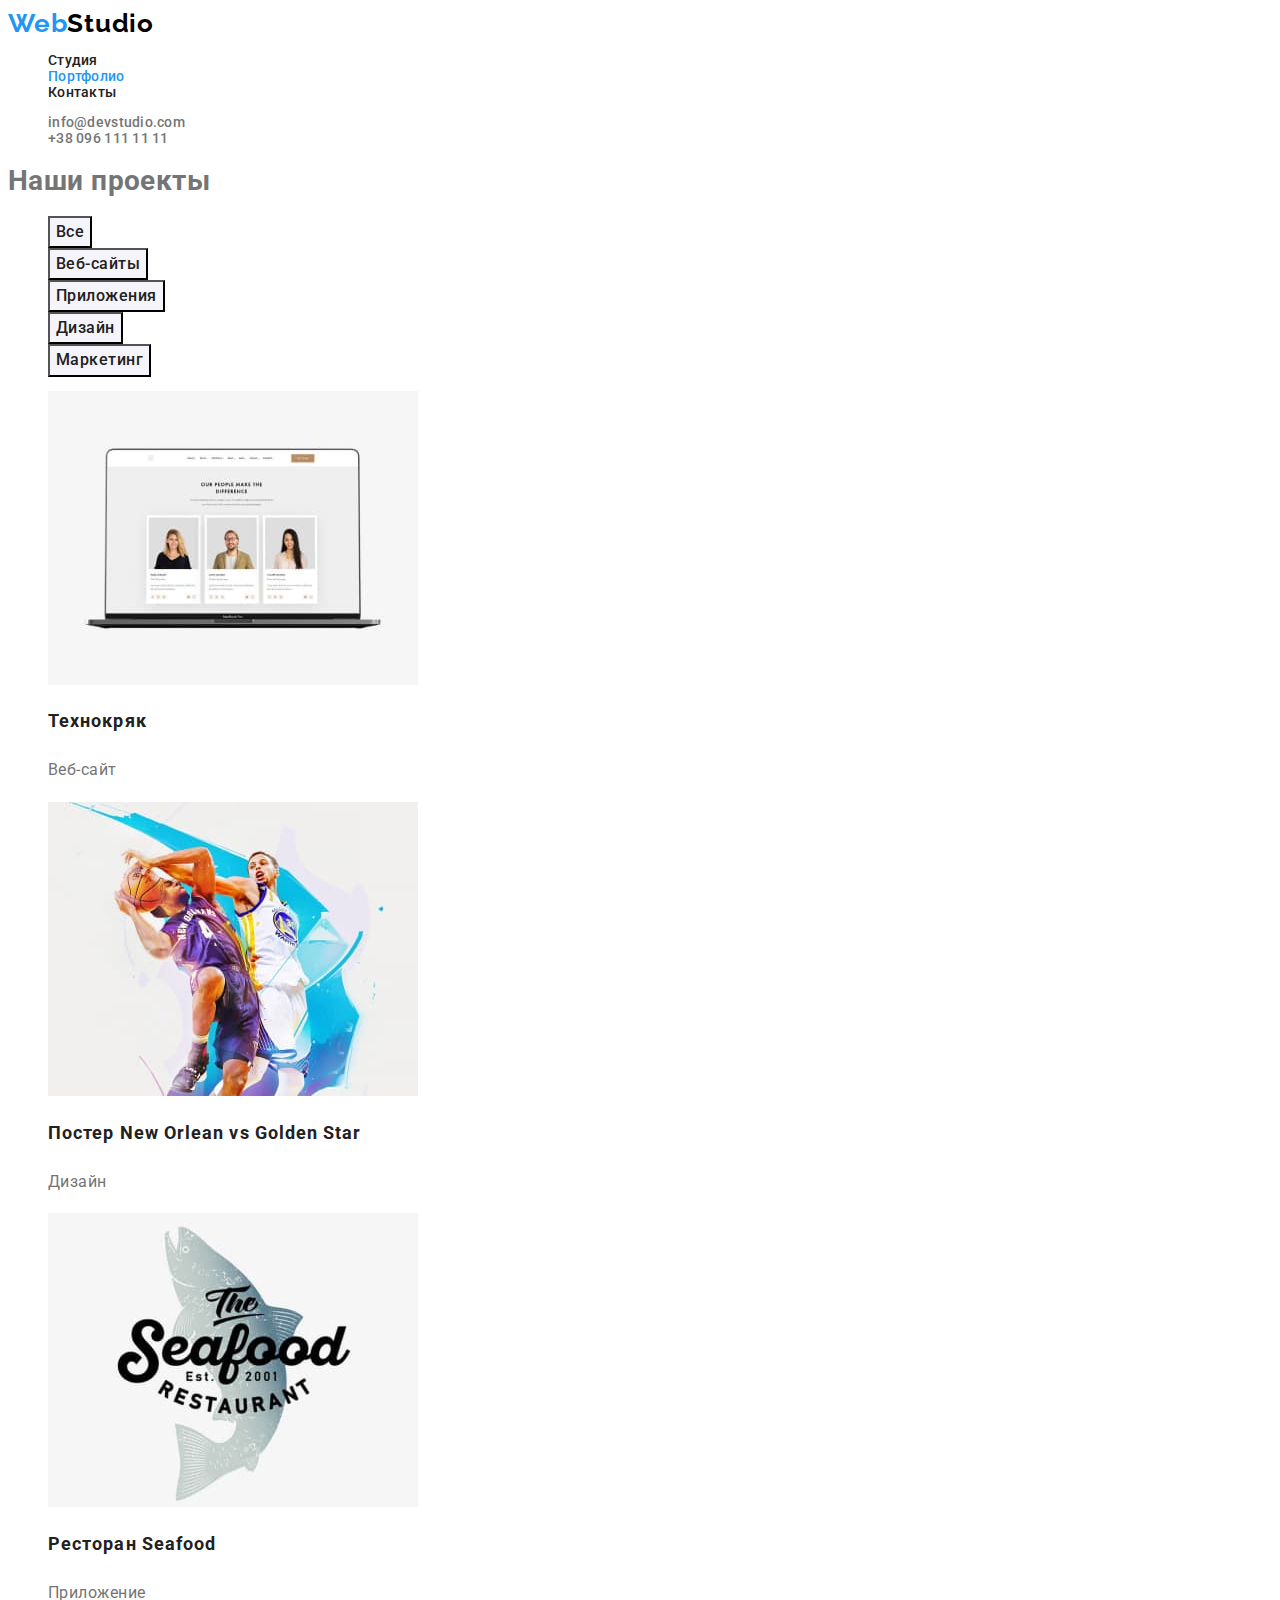
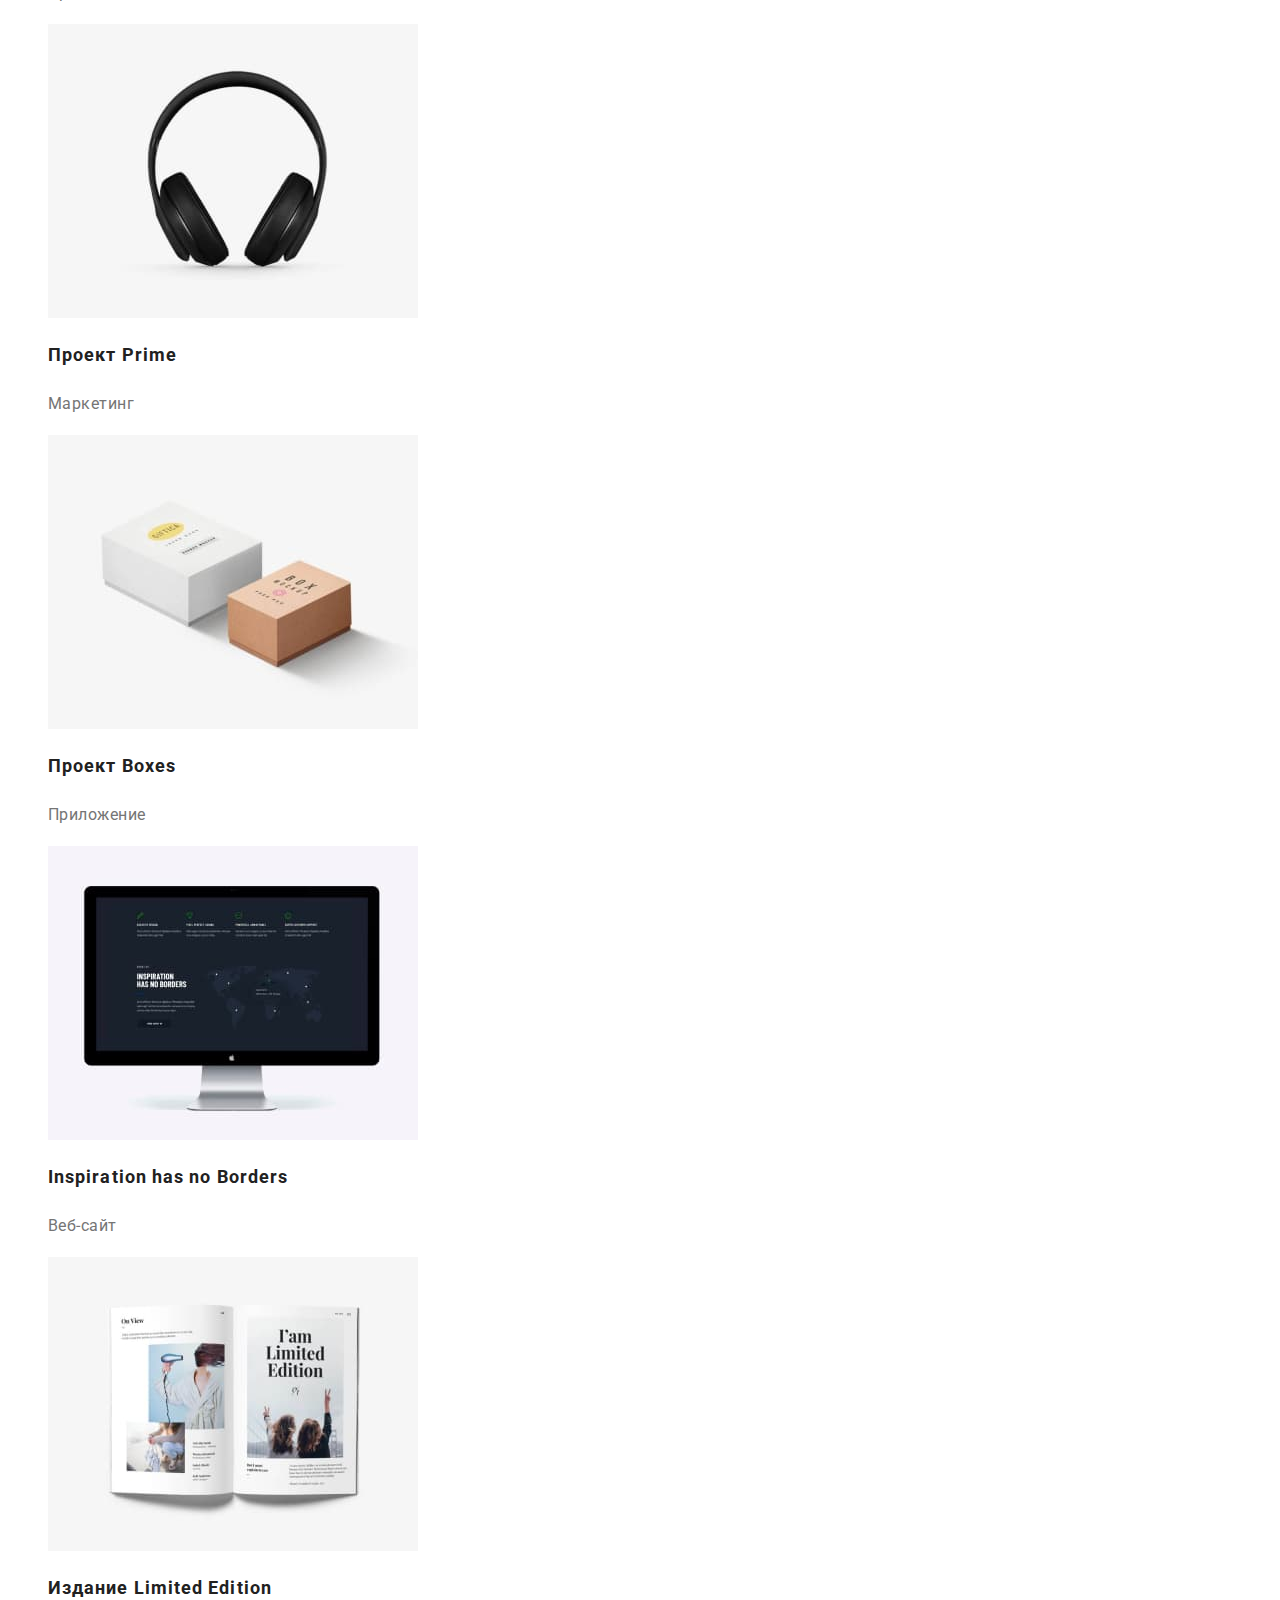
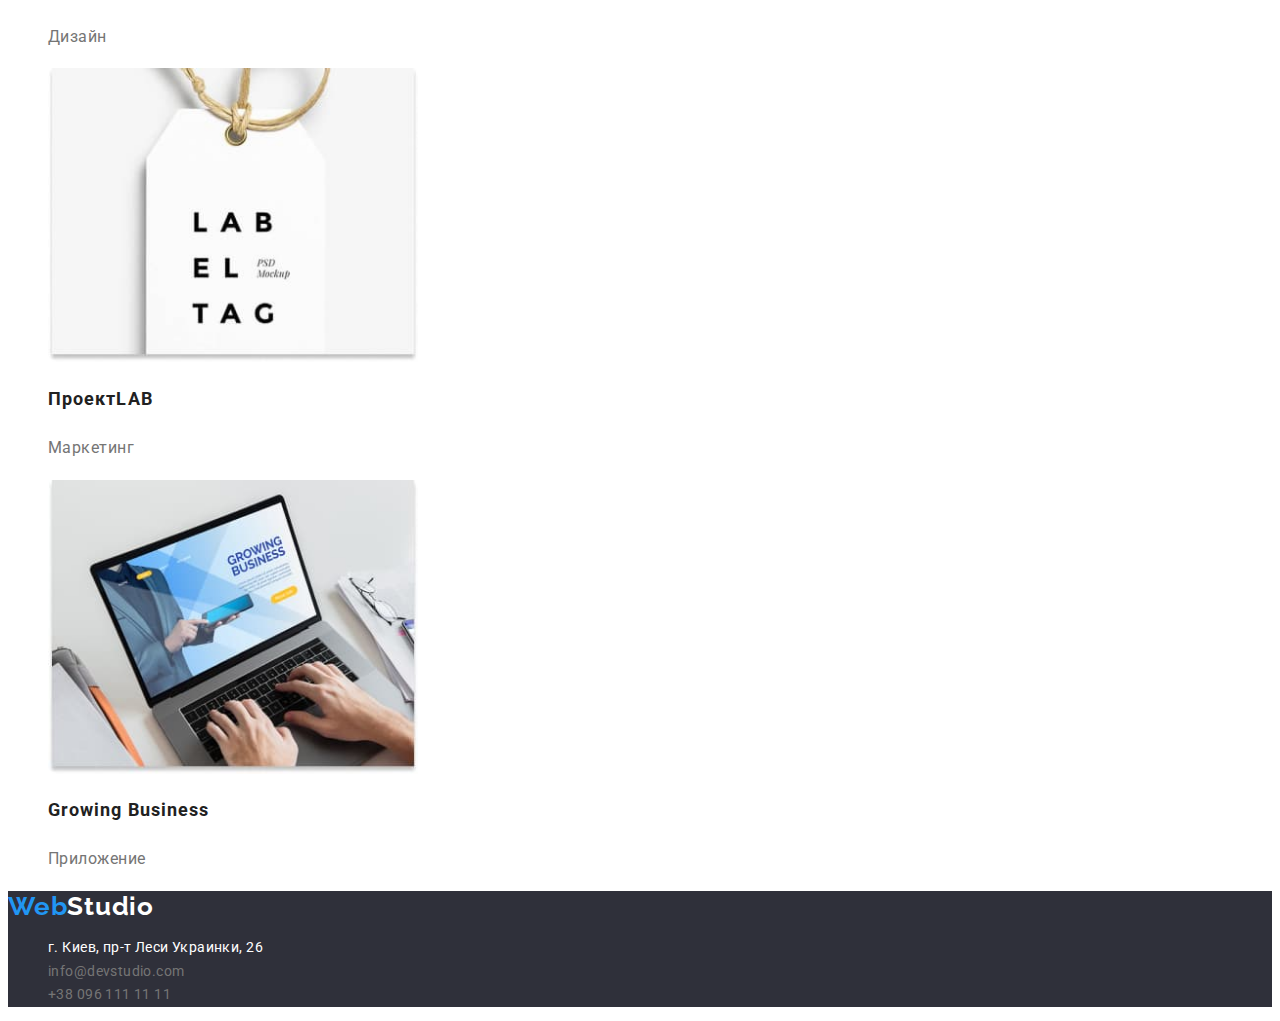
==== commit 78bbde9c: "Исправления после проверки ДЗ" ====
--- a/portfolio.html
+++ b/portfolio.html
@@ -46,14 +46,14 @@
         <h1>Наши проекты</h1>
 
         <ul class="filter list">
-          <li><button type="button" class="bt">Все</button></li>
-          <li><button type="button" class="bt">Веб-сайты</button></li>
-          <li><button type="button" class="bt">Приложения</button></li>
-          <li><button type="button" class="bt">Дизайн</button></li>
-          <li><button type="button" class="bt">Маркетинг</button></li>
+          <li><button type="button" class="btn">Все</button></li>
+          <li><button type="button" class="btn">Веб-сайты</button></li>
+          <li><button type="button" class="btn">Приложения</button></li>
+          <li><button type="button" class="btn">Дизайн</button></li>
+          <li><button type="button" class="btn">Маркетинг</button></li>
         </ul>
 
-        <ul class="works list">
+        <ul class="work list">
           <li>
             <img
               src="./images/project/project-1.jpg"
@@ -61,8 +61,8 @@
               width="370"
               height="294"
             />
-            <h2 class="title">Технокряк</h2>
-            <p class="text">Веб-сайт</p>
+            <h2 class="work-title">Технокряк</h2>
+            <p class="work-text">Веб-сайт</p>
           </li>
           <li>
             <img
@@ -71,8 +71,8 @@
               width="370"
               height="294"
             />
-            <h2 class="title">Постер <span lang="en">New Orlean vs Golden Star</span></h2>
-            <p>Дизайн</p>
+            <h2 class="work-title">Постер <span lang="en">New Orlean vs Golden Star</span></h2>
+            <p class="work-text">Дизайн</p>
           </li>
           <li>
             <img
@@ -81,23 +81,23 @@
               width="370"
               height="294"
             />
-            <h2 class="title">Ресторан <span lang="en">Seafood</span></h2>
-            <p class="text">Приложение</p>
+            <h2 class="work-title">Ресторан <span lang="en">Seafood</span></h2>
+            <p class="work-text">Приложение</p>
           </li>
           <li>
             <img src="./images/project/project-4.jpg" alt="Наушники" width="370" height="294" />
-            <h2 class="title">Проект <span lang="en">Prime</span></h2>
-            <p class="text">Маркетинг</p>
+            <h2 class="work-title">Проект <span lang="en">Prime</span></h2>
+            <p class="work-text">Маркетинг</p>
           </li>
           <li>
             <img src="./images/project/project-5.jpg" alt="Две коробки" width="370" height="294" />
-            <h2 class="title">Проект <span lang="en">Boxes</span></h2>
-            <p class="text">Приложение</p>
+            <h2 class="work-title">Проект <span lang="en">Boxes</span></h2>
+            <p class="work-text">Приложение</p>
           </li>
           <li>
             <img src="./images/project/project-6.jpg" alt="Монитор" width="370" height="294" />
-            <h2 class="title"><span lang="en">Inspiration has no Borders</span></h2>
-            <p class="text">Веб-сайт</p>
+            <h2 class="work-title"><span lang="en">Inspiration has no Borders</span></h2>
+            <p class="work-text">Веб-сайт</p>
           </li>
           <li>
             <img
@@ -106,18 +106,18 @@
               width="370"
               height="294"
             />
-            <h2 class="title">Издание <span lang="en">Limited Edition</span></h2>
-            <p class="text">Дизайн</p>
+            <h2 class="work-title">Издание <span lang="en">Limited Edition</span></h2>
+            <p class="work-text">Дизайн</p>
           </li>
           <li>
             <img src="./images/project/project-8.jpg" alt="Лейба" width="370" height="294" />
-            <h2 class="title">Проект<span lang="en">LAB</span></h2>
-            <p class="text">Маркетинг</p>
+            <h2 class="work-title">Проект<span lang="en">LAB</span></h2>
+            <p class="work-text">Маркетинг</p>
           </li>
           <li>
             <img src="./images/project/project-9.jpg" alt="Ноутбук" width="370" height="294" />
-            <h2 class="title"><span lang="en">Growing Business</span></h2>
-            <p class="text">Приложение</p>
+            <h2 class="work-title"><span lang="en">Growing Business</span></h2>
+            <p class="work-text">Приложение</p>
           </li>
         </ul>
       </section>
--- a/css/styles.css
+++ b/css/styles.css
@@ -35,6 +35,7 @@
   font-weight: 700;
   font-size: 26px;
   line-height: 1.19;
+  letter-spacing: 0.03em;
   color: var(--accent-primary-text-color);
 }
 .header-logo {
@@ -51,10 +52,16 @@
   color: var(--title-text-color);
 }
 
-.header-list .link:hover,
-.header-list .link:focus {
-  color: var(--accent-primary-text-color);
-}
+.header-link:hover,
+.header-link:focus {
+  color: var(--accent-primary-text-color);
+}
+
+.header-contacts:hover,
+.header-contacts:focus {
+  color: var(--accent-primary-text-color);
+}
+
 .header-link.link.current {
   color: var(--accent-primary-text-color);
 }
@@ -66,6 +73,15 @@
 }
 
 /* Main contents */
+
+/* Section */
+.section-title {
+  font-weight: 700;
+  font-size: 36px;
+  line-height: 1.17;
+  letter-spacing: 0.03em;
+  color: var(--title-text-color);
+}
 
 /* Hero */
 
@@ -80,7 +96,7 @@
   color: var(--primary-white-color);
 }
 
-.bt-hero {
+.btn-hero {
   font-family: Roboto, sans-serif;
   font-weight: 700;
   font-size: 16px;
@@ -90,26 +106,24 @@
   background-color: var(--accent-primary-text-color);
   color: var(--primary-white-color);
 }
-.bt-hero:hover,
-.bt-hero:focus {
+.btn-hero:hover,
+.btn-hero:focus {
   background-color: var(--accent-secondary-text-color);
 }
 
-/* Section */
-.section-title {
-  font-weight: bold;
-  font-size: 36px;
-  line-height: 42px;
-  color: var(--title-text-color);
-}
-
 /* Features */
 
-.features .title {
-  font-weight: bold;
+.features-title {
+  font-weight: 700;
   font-size: 14px;
-  line-height: 16px;
-  color: var(--title-text-color);
+  line-height: 1.14;
+  letter-spacing: 0.03em;
+  text-transform: uppercase;
+  color: var(--title-text-color);
+}
+
+.features-text {
+  line-height: 1.71;
 }
 
 /* Team */
@@ -117,47 +131,53 @@
 .team-section {
   background-color: var(--primary-bc-color);
 }
-.team .title {
+.team-title {
   font-weight: 500;
   font-size: 16px;
-  line-height: 19px;
-  color: var(--title-text-color);
-}
-.team .text {
-  font-size: 16px;
-  line-height: 19px;
+  line-height: 1.19;
+  letter-spacing: 0.03em;
+  color: var(--title-text-color);
+}
+.team-text {
+  font-size: 16px;
+  line-height: 1.19;
+  letter-spacing: 0.03em;
 }
 
 /* Portfolio */
 
 /* Список - Filter*/
 
-.bt {
+.btn {
   font-family: Roboto, sans-serif;
   font-weight: 500;
   font-size: 16px;
-  line-height: 26px;
+  line-height: 1.63;
+  letter-spacing: 0.03em;
+  cursor: pointer;
   background-color: var(--primary-bc-color);
   color: var(--title-text-color);
 }
 
-.bt:hover,
-.bt:focus {
+.btn:hover,
+.btn:focus {
   background-color: var(--accent-primary-text-color);
   color: var(--primary-white-color);
 }
 
 /* Список Works */
 
-.works .title {
-  font-weight: bold;
+.work-title {
+  font-weight: 700;
   font-size: 18px;
-  line-height: 36px;
-  color: var(--title-text-color);
-}
-.works .text {
-  font-size: 16px;
-  line-height: 30px;
+  line-height: 2;
+  letter-spacing: 0.06em;
+  color: var(--title-text-color);
+}
+.work-text {
+  font-size: 16px;
+  line-height: 1.89;
+  letter-spacing: 0.03em;
 }
 
 /* Page footer */
@@ -180,7 +200,13 @@
 .footer-contacts {
   color: var(--secondary-white-color);
 }
-.footer-list .link:hover,
-.footer-list .link:focus {
-  color: var(--accent-primary-text-color);
-}
+
+.footer-link:hover,
+.footer-link:focus {
+  color: var(--accent-primary-text-color);
+}
+
+.footer-contacts:hover,
+.footer-contacts:focus {
+  color: var(--accent-primary-text-color);
+}
